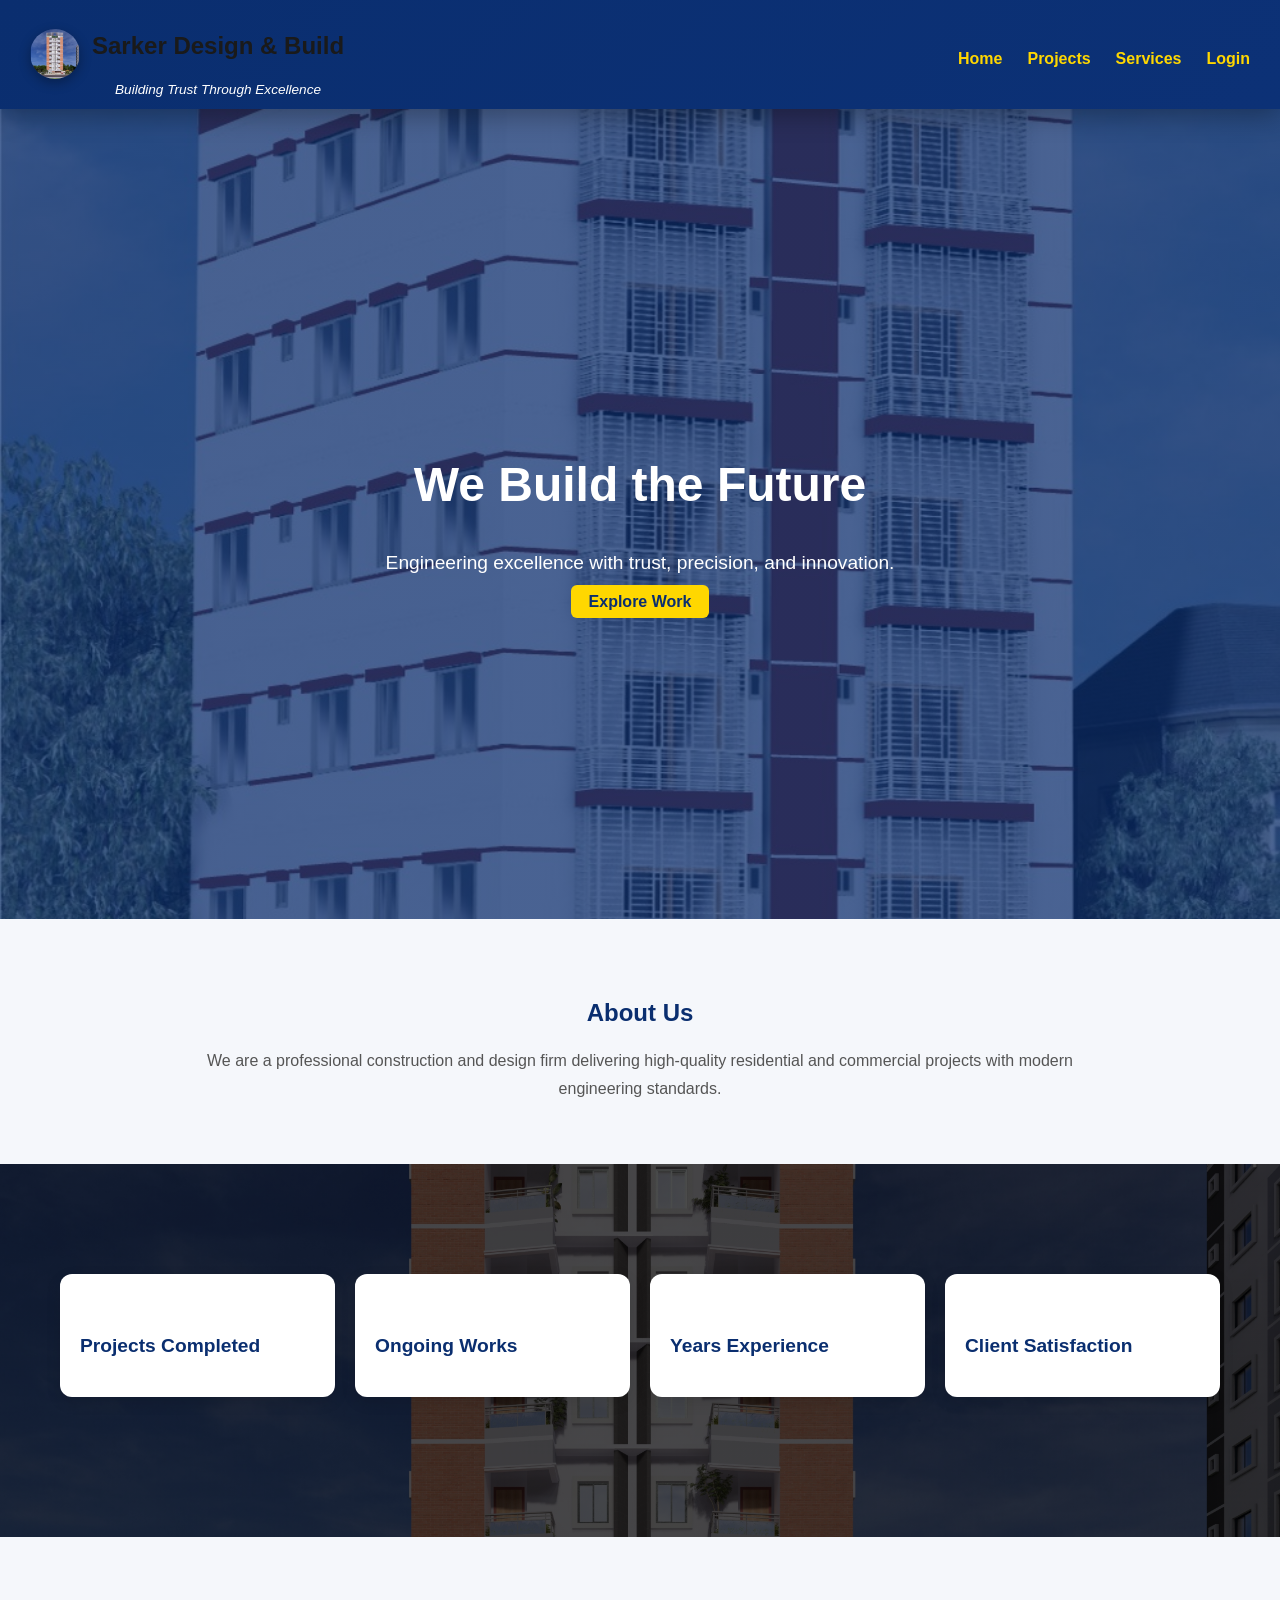
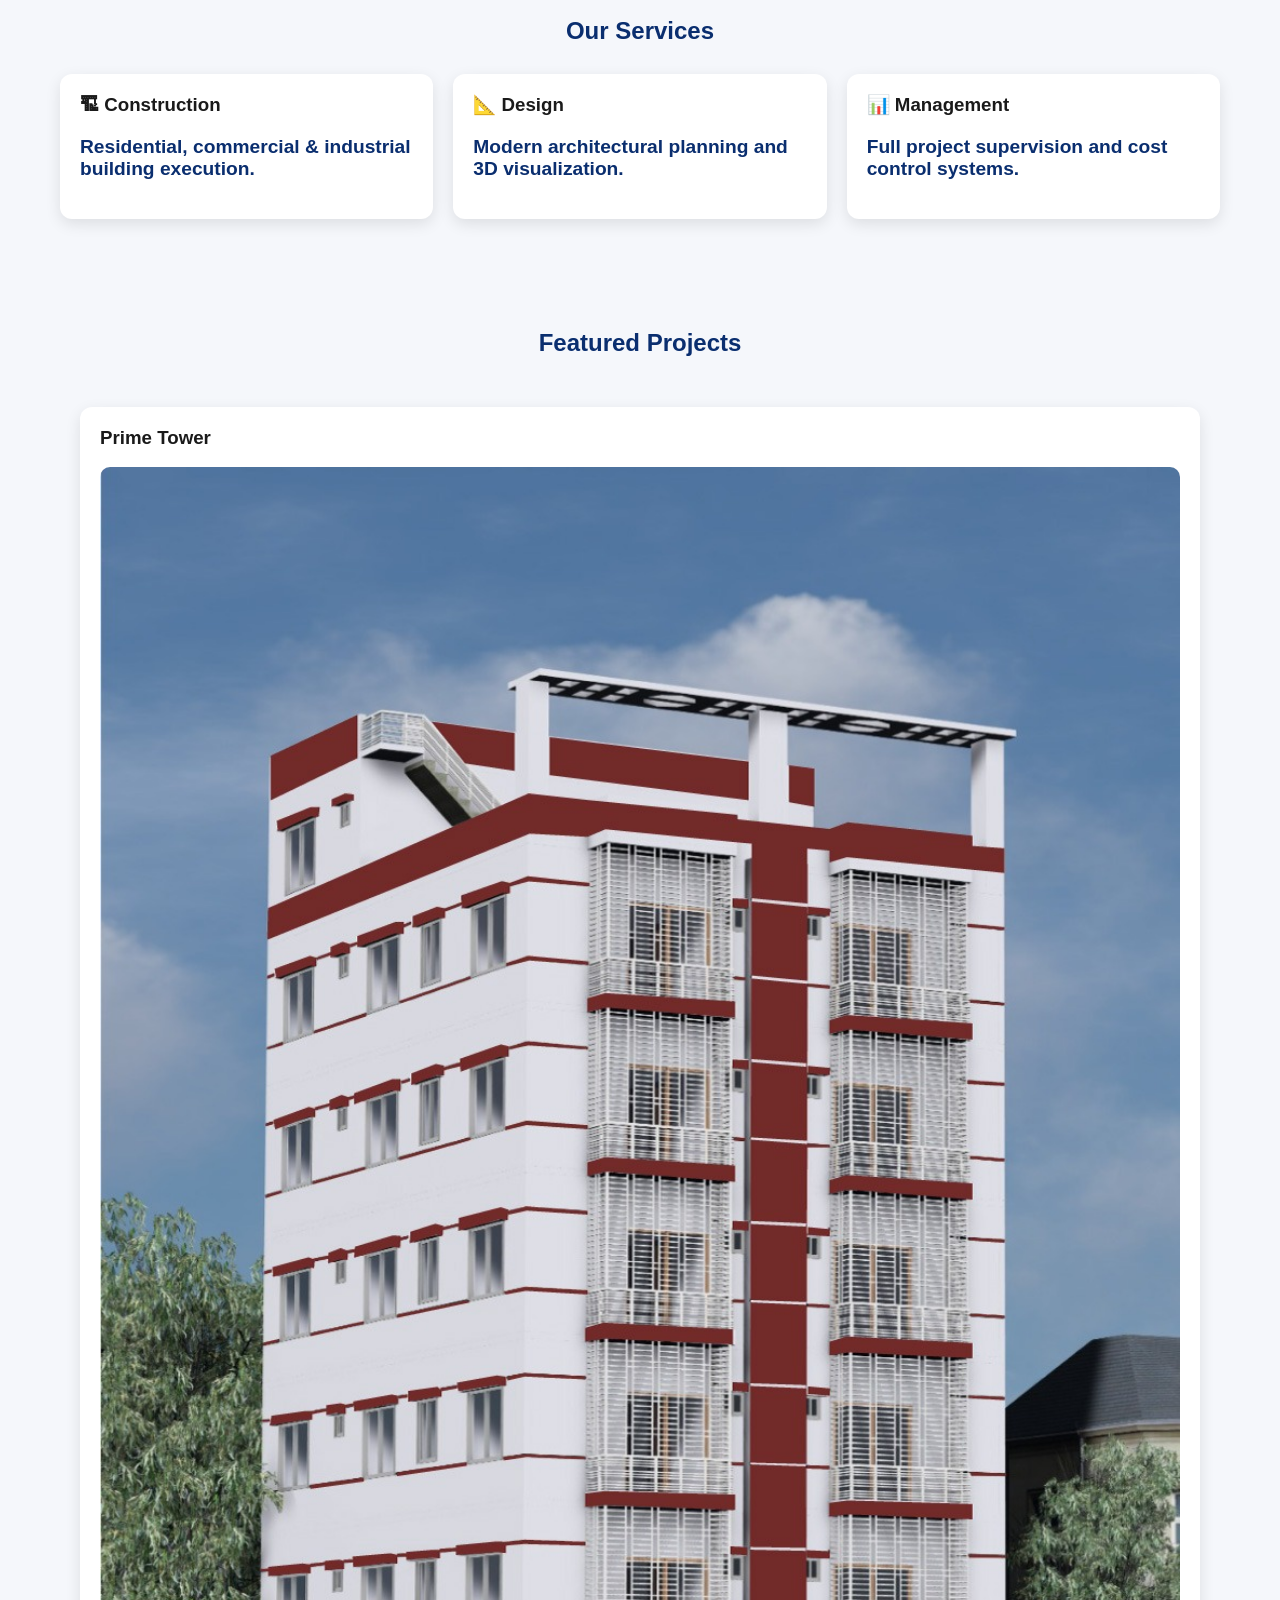
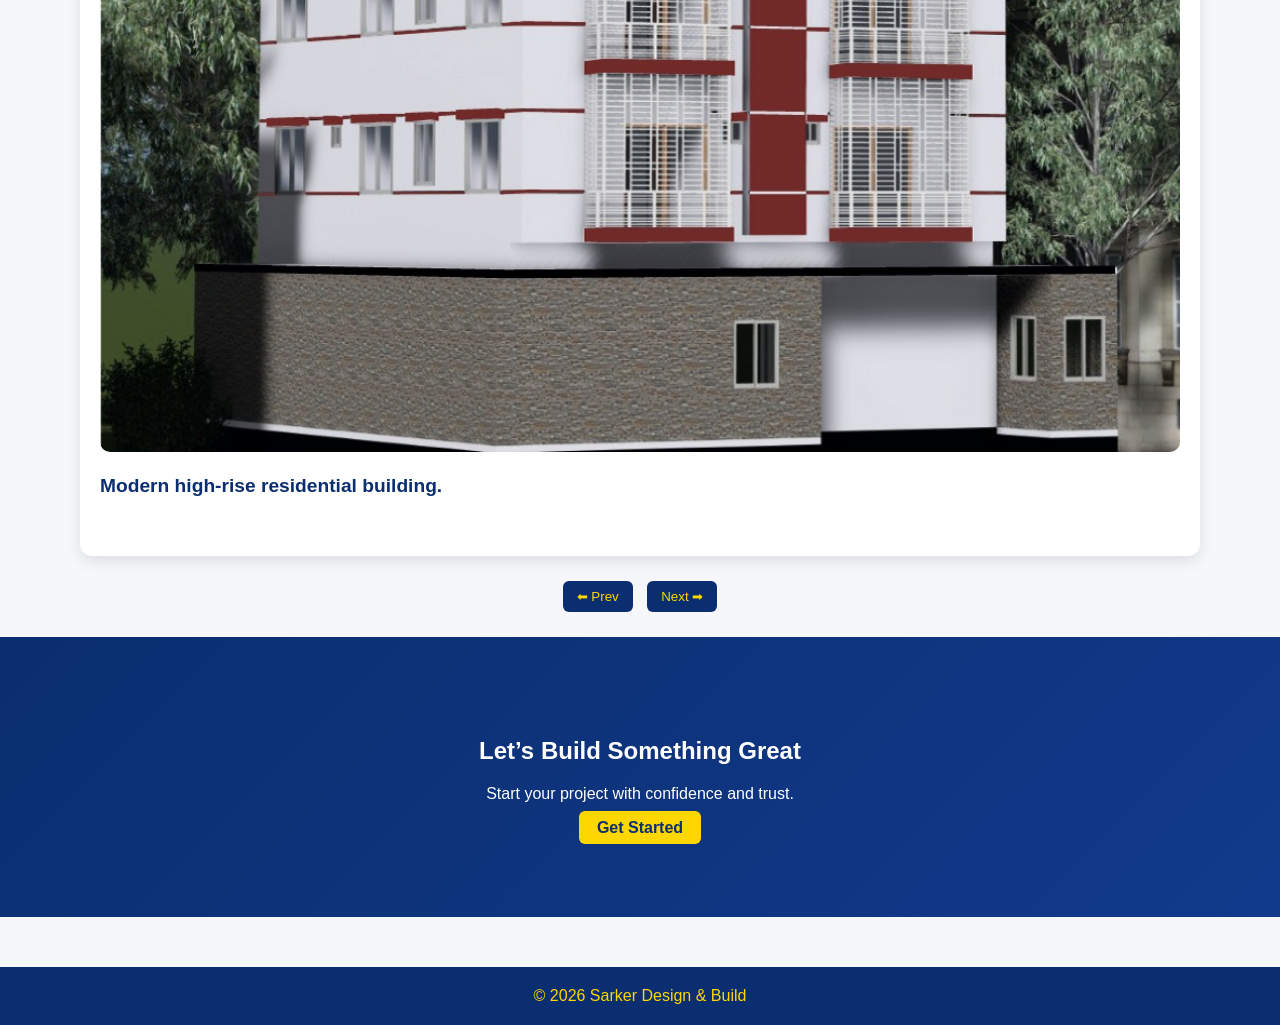
==== index.html @ ba4e07ff "Update index.html" ====
<!DOCTYPE html>
<html lang="en">
<head>
<meta charset="UTF-8">
<meta name="viewport" content="width=device-width, initial-scale=1.0">
<title>Sarker Design & Build - Home</title>
<link rel="stylesheet" href="style.css">

<style>
/* ===== SIMPLE SCROLL ANIMATION (NO LIBRARY) ===== */
.reveal {
    opacity: 0;
    transform: translateY(40px);
    transition: all 0.8s ease;
}
.reveal.active {
    opacity: 1;
    transform: translateY(0);
}

/* ===== SLIDER ===== */
.slider {
    position: relative;
    overflow: hidden;
    max-width: 100%;
}

.slides {
    display: flex;
    transition: transform 0.5s ease;
}

.slide {
    min-width: 100%;
    box-sizing: border-box;
    padding: 20px;
}

.slide .card {
    height: 100%;
}

.slider-buttons {
    text-align: center;
    margin-top: 10px;
}

.slider-buttons button {
    background: #0a2e6f;
    color: gold;
    border: none;
    padding: 8px 14px;
    margin: 5px;
    border-radius: 6px;
    cursor: pointer;
}
</style>

</head>

<body>

<!-- HEADER -->
<header class="header">
  <div class="header-inner">

    <div class="logo-container">
      <img src="37.jpg" class="logo-image" alt="Logo">
      <div class="logo-text">
        <h2>Sarker Design & Build</h2>
        <p class="motto">Building Trust Through Excellence</p>
      </div>
    </div>

    <nav class="nav">
      <a href="#">Home</a>
      <a href="#projects">Projects</a>
      <a href="#services">Services</a>
      <a href="user.html">Login</a>
    </nav>

  </div>
</header>

<!-- HERO -->
<section style="
    height: 90vh;
    display:flex;
    align-items:center;
    justify-content:center;
    text-align:center;
    color:white;
    background:linear-gradient(rgba(10,46,111,0.7),rgba(10,46,111,0.7)),
               url('3.jpg') center/cover no-repeat;
    padding:20px;
">

  <div class="reveal">
    <h1 style="font-size:3rem;">We Build the Future</h1>
    <p style="font-size:1.2rem;">
      Engineering excellence with trust, precision, and innovation.
    </p>
    <a href="#projects" class="login-btn">Explore Work</a>
  </div>

</section>

<!-- ABOUT -->
<section class="container reveal" style="padding:60px 20px; text-align:center;">
  <h2 style="color:#0a2e6f;">About Us</h2>
  <p style="max-width:900px; margin:auto; color:#555; line-height:1.8;">
    We are a professional construction and design firm delivering high-quality
    residential and commercial projects with modern engineering standards.
  </p>
</section>

<!-- STATS (BG IMAGE 37.jpg) -->
<section style="
    background:linear-gradient(rgba(0,0,0,0.7),rgba(0,0,0,0.7)),
    url('37.jpg') center/cover no-repeat;
    color:white;
    padding:80px 20px;
">

  <div class="container dashboard reveal">

    <div class="card"><h3>10+</h3><p>Projects Completed</p></div>
    <div class="card"><h3>5</h3><p>Ongoing Works</p></div>
    <div class="card"><h3>8+</h3><p>Years Experience</p></div>
    <div class="card"><h3>100%</h3><p>Client Satisfaction</p></div>

  </div>

</section>

<!-- SERVICES -->
<section id="services" class="container reveal" style="padding:60px 20px;">

  <h2 style="text-align:center; color:#0a2e6f;">Our Services</h2>

  <div class="projects">

    <div class="card">
      <h3>🏗 Construction</h3>
      <p>Residential, commercial & industrial building execution.</p>
    </div>

    <div class="card">
      <h3>📐 Design</h3>
      <p>Modern architectural planning and 3D visualization.</p>
    </div>

    <div class="card">
      <h3>📊 Management</h3>
      <p>Full project supervision and cost control systems.</p>
    </div>

  </div>

</section>

<!-- PROJECT SLIDER -->
<section id="projects" class="container reveal">

  <h2 style="text-align:center; color:#0a2e6f;">Featured Projects</h2>

  <div class="slider">

    <div class="slides" id="slides">

      <div class="slide">
        <div class="card">
          <h3>Prime Tower</h3>
          <img src="3.jpg" style="width:100%; border-radius:10px;">
          <p>Modern high-rise residential building.</p>
        </div>
      </div>

      <div class="slide">
        <div class="card">
          <h3>City Complex</h3>
          <img src="3.jpg" style="width:100%; border-radius:10px;">
          <p>Commercial mixed-use development project.</p>
        </div>
      </div>

      <div class="slide">
        <div class="card">
          <h3>Green Villa</h3>
          <img src="3.jpg" style="width:100%; border-radius:10px;">
          <p>Eco-friendly residential villa design.</p>
        </div>
      </div>

    </div>

    <div class="slider-buttons">
      <button onclick="prevSlide()">⬅ Prev</button>
      <button onclick="nextSlide()">Next ➡</button>
    </div>

  </div>

</section>

<!-- CTA -->
<section class="reveal" style="
    text-align:center;
    padding:80px 20px;
    background:linear-gradient(135deg,#0a2e6f,#123a8c);
    color:white;
">

  <h2>Let’s Build Something Great</h2>
  <p>Start your project with confidence and trust.</p>

  <a href="user.html" class="login-btn">Get Started</a>

</section>

<!-- FOOTER -->
<footer class="footer">
© 2026 Sarker Design & Build
</footer>

<!-- ===== JS ===== -->
<script>
// ===== SCROLL REVEAL =====
const elements = document.querySelectorAll(".reveal");

function revealOnScroll() {
    elements.forEach(el => {
        const top = el.getBoundingClientRect().top;
        if (top < window.innerHeight - 100) {
            el.classList.add("active");
        }
    });
}

window.addEventListener("scroll", revealOnScroll);
revealOnScroll();

// ===== SIMPLE SLIDER =====
let index = 0;

function showSlide() {
    const slides = document.getElementById("slides");
    slides.style.transform = "translateX(" + (-index * 100) + "%)";
}

function nextSlide() {
    const total = document.querySelectorAll(".slide").length;
    index = (index + 1) % total;
    showSlide();
}

function prevSlide() {
    const total = document.querySelectorAll(".slide").length;
    index = (index - 1 + total) % total;
    showSlide();
}
</script>

</body>
</html>
---- style.css ----
/* ===== Base ===== */
* { box-sizing: border-box; }
body {
    margin: 0;
    font-family: 'Segoe UI', Tahoma, Geneva, Verdana, sans-serif;
    background: #f5f7fb;
    color: #1a1a1a;
    overflow-x: hidden; /* prevent horizontal scroll */
}
a { text-decoration: none; color: inherit; }
.container { max-width: 1200px; margin: auto; padding: 20px; }

/* ===== Header ===== */
.header {
    position: sticky;
    top: 0;
    z-index: 1000;
    background: linear-gradient(135deg,#0a2e6f,#123a8c);
    background-size: 400% 400%;
    animation: gradientBG 10s ease infinite;
    backdrop-filter: blur(10px);
    box-shadow: 0 6px 25px rgba(0,0,0,0.3);
    padding: 12px 30px;
}
.header-inner {
    display: flex;
    align-items: center;
    justify-content: space-between;
    flex-wrap: wrap;
}
.header-actions {
    display: flex;
    align-items: center;
    gap: 15px;
    flex-wrap: wrap;
}

/* ===== Logo ===== */
.logo-container {
    display: flex;
    align-items: center;
    gap: 12px;
    animation: fadeInDown 1s ease forwards;
    justify-content: center;
    text-align: center;
}
.logo-image {
    width: 50px;
    height: 50px;
    object-fit: contain;
    border-radius: 50%;
    box-shadow: 0 4px 12px rgba(0,0,0,0.3);
    transition: transform 0.3s ease;
}
.logo-image:hover { transform: rotate(15deg) scale(1.1); }
.logo-text {
    display: flex;
    flex-direction: column;
    animation: fadeIn 1.2s ease forwards;
}
.logo-text .logo {
    margin: 0;
    letter-spacing: 1px;
    font-size: clamp(1.2em, 4vw, 1.5em);
    background: linear-gradient(90deg, #ffd700, #ff8c00);
    -webkit-background-clip: text;
    -webkit-text-fill-color: transparent;
    animation: gradientMove 3s ease infinite;
}
.logo-text .motto {
    font-size: 0.85em;
    color: #fff;
    font-style: italic;
    margin: 2px 0 0 0;
}

/* ===== Navigation ===== */
.nav {
    display: flex;
    justify-content: center;
    flex-wrap: wrap;
    gap: 25px;
    margin-top: 10px;
}
.nav a {
    color: gold;
    font-weight: 600;
    text-decoration: none;
    position: relative;
    padding: 5px 0;
    transition: all 0.3s ease;
}
.nav a::after {
    content: "";
    position: absolute;
    left: 0;
    bottom: 0;
    width: 0%;
    height: 2px;
    background: gold;
    transition: width 0.3s ease;
}
.nav a:hover::after { width: 100%; }
.nav a:hover { color: #fff; text-shadow: 0 0 8px gold, 0 0 12px gold; }

/* ===== Search & Login Button ===== */
.search {
    padding: 8px 12px;
    border-radius: 6px;
    border: none;
    outline: none;
    font-size: 0.9em;
    min-width: 120px;
}
.login-btn {
    background: gold;
    color: #0a2e6f;
    padding: 8px 18px;
    border-radius: 6px;
    font-weight: bold;
    text-decoration: none;
    transition: all 0.3s ease;
}
.login-btn:hover {
    background: #e6c200;
    transform: translateY(-2px);
}

/* ===== Headings Scroll Offset ===== */
h1, h2, h3, h4, h5, h6 {
    scroll-margin-top: 100px;
}

/* ===== Dashboard Cards ===== */
.dashboard {
    display: grid;
    grid-template-columns: repeat(auto-fit, minmax(250px,1fr));
    gap: 20px;
    margin-bottom: 30px;
}
.card {
    background: white;
    padding: 20px;
    margin: 10px 0;
    border-radius: 12px;
    box-shadow: 0 5px 15px rgba(0,0,0,0.1);
}
.card h3 { margin-top: 0; }
.card p { font-size: 1.2em; color: #0a2e6f; font-weight: bold; }

/* ===== Projects ===== */
.projects {
    display: grid;
    grid-template-columns: repeat(auto-fit,minmax(300px,1fr));
    gap: 20px;
}
.project-card {
    background:white;
    border-radius:12px;
    overflow:hidden;
    box-shadow:0 6px 20px rgba(0,0,0,0.1);
    transition: transform 0.3s ease, box-shadow 0.3s ease;
}
.project-card:hover {
    transform: translateY(-8px) scale(1.02);
    box-shadow: 0 12px 25px rgba(0,0,0,0.2);
}
.project-content {padding:15px;}
.project-image {
    width:100%;
    aspect-ratio:16/9;
    object-fit:cover;
}
.project-title { font-size:20px; color:#0a2e6f; margin:0 0 10px; }
.project-description { font-size:14px; color:#555; margin:0 0 10px; }

/* ===== Progress Bar ===== */
.progress-bar {
    background: #ddd;
    height: 20px;
    border-radius: 20px;
    overflow: hidden;
    margin: 10px 0;
}
.progress {
    height: 100%;
    background: #0a2e6f;
    color: gold;
    text-align: center;
    font-size: 12px;
    line-height: 20px;
    width: 0;
    transition: width 1s ease-in-out;
}

/* ===== Login Page ===== */
.login {
    display: flex;
    justify-content: center;
    align-items: center;
    height: 100vh;
    padding: 20px;
}
.login-box {
    background: white;
    padding: 30px;
    border-radius: 10px;
    box-shadow: 0 10px 30px rgba(0,0,0,0.2);
    width: 100%;
    max-width: 400px;
}
.login-box input {
    width: 100%;
    padding: 10px;
    margin: 10px 0;
    border-radius: 6px;
    border: 1px solid #ccc;
}
.login-box button {
    width: 100%;
    padding: 10px;
    margin-top: 10px;
    background: #0a2e6f;
    color: gold;
    border: none;
    border-radius: 8px;
    font-weight: bold;
    cursor: pointer;
    transition: background 0.3s;
}
.login-box button:hover { background: #123a8c; }

/* ===== Unit Details ===== */
.unit-details {
    background-color: #0a2e6f;
    color: gold;
    padding: 20px;
    border-radius: 12px;
    margin: 30px 0;
}
.unit-details h3 { margin-top:0; }

/* ===== Gallery ===== */
.images {
    display: flex;
    flex-wrap: wrap;
    gap: 20px;
    margin-bottom: 40px;
}
.images img {
    flex: 1 1 300px;
    border-radius: 12px;
    object-fit: cover;
    height: 200px;
}

/* ===== CTA Button ===== */
.cta {
    display: block;
    width: 100%;
    text-align: center;
    background-color: gold;
    color: #0a2e6f;
    padding: 10px 0;
    font-size: 1.2em;
    border-radius: 8px;
    font-weight: bold;
    text-decoration: none;
    transition: background 0.3s;
    margin-top: 15px;
}
.cta:hover { background-color: #e6c200; }

/* ===== Tables ===== */
.history table {
    width: 100%;
    border-collapse: collapse;
    background: white;
    margin-top: 20px;
}
.history th, .history td {
    padding: 10px;
    border-bottom: 1px solid #eee;
    text-align: left;
}
.history th { background: #0a2e6f; color: gold; }
.history tr:hover { background: #f0f0f0; }

/* ===== Footer ===== */
.footer {
    text-align: center;
    padding: 20px 0;
    background: #0a2e6f;
    color: gold;
    margin-top: 50px;
}

/* ===== Floating Notice ===== */
.notice-card {
    position: fixed;
    right: 20px;
    top: 120px;
    width: 260px;
    max-height: 520px;
    background: #fff;
    border-radius: 16px;
    box-shadow: 0 10px 25px rgba(0,0,0,0.1);
    padding: 15px;
    animation: slideInTop 0.5s ease;
    z-index: 999;
    display: flex;
    flex-direction: column;
    transition: all 0.3s ease;
}
#noticeList {
    overflow-y: auto;
    max-height: 440px;
    padding-right: 5px;
}
#noticeList::-webkit-scrollbar { width: 5px; }
#noticeList::-webkit-scrollbar-thumb { background: #ccc; border-radius: 10px; }
#noticeList::-webkit-scrollbar-thumb:hover { background: #999; }
.notice-card h3 { margin: 0 0 10px; font-size: 16px; }
.notice-item {
    padding: 8px;
    border-radius: 10px;
    cursor: pointer;
    transition: 0.3s;
    margin-bottom: 8px;
}
.notice-item:hover { background: #f1f5ff; transform: translateX(5px); }
.notice-item.unread {
    font-weight: bold;
    border-left: 4px solid #0a2e6f;
    background: #fdfdfd;
}
.notice-badge {
    background: red;
    color: white;
    font-size: 12px;
    padding: 2px 6px;
    border-radius: 50%;
    margin-left: 5px;
}

/* ===== Notice Modal ===== */
.notice-modal {
    position: fixed;
    top:0; left:0;
    width:100%; height:100%;
    display:none;
    justify-content:center;
    align-items:center;
    background: rgba(0,0,0,0.4);
}
.notice-box {
    background:#fff;
    padding:25px;
    border-radius:15px;
    width:300px;
    text-align:center;
    animation: fadeIn 0.3s ease;
}
.notice-box button {
    margin-top:15px;
    padding:8px 15px;
    border:none;
    background:#4a6cf7;
    color:#fff;
    border-radius:8px;
    cursor:pointer;
}

/* ===== Animations ===== */
@keyframes fadeIn { from {opacity:0; transform: scale(0.9);} to {opacity:1; transform: scale(1);} }
@keyframes fadeInDown { 0% {opacity:0; transform: translateY(-20px);} 100% {opacity:1; transform: translateY(0);} }
@keyframes gradientMove { 0% {background-position:0% 50%;} 50% {background-position:100% 50%;} 100% {background-position:0% 50%;} }
@keyframes gradientBG { 0% {background-position:0% 50%;} 50% {background-position:100% 50%;} 100% {background-position:0% 50%;} }
@keyframes slideInTop { from {transform: translateY(-30px); opacity:0;} to {transform: translateY(0); opacity:1;} }

/* ===== Responsive ===== */

/* Tablet */
@media (max-width: 992px) {
    .header-inner { gap: 10px; }
    .nav { justify-content: center; width: 100%; }
    .header-actions { width: 100%; justify-content: center; }
    .notice-card { width: 220px; right: 10px; top: 10px; }
}

/* Mobile */
@media (max-width: 768px) {
    .header-inner { flex-direction: column; align-items: center; gap:10px; }
    .nav { flex-direction: row; flex-wrap: wrap; justify-content: center; gap: 8px; margin-top:5px; }
    .nav a { font-size: 0.9em; padding: 4px 6px; }
    .header-actions { flex-direction: row; justify-content: center; gap: 10px; width:100%; }

    .search { width: 100%; max-width: 250px; }
    .card { padding: 15px; }
    .project-image { height: 160px; }
    .images img { height: 180px; }

    .notice-card {
        position: relative;
        bottom: auto;
        right: auto;
        width: 100%;
        max-width: none;
        margin-top: 20px;
        transform: none;
        max-height: none;
    }
}

/* Small Mobile */
@media (max-width: 480px) {
    .container { padding: 10px; }
    .logo-text .logo { font-size: 1.2em; }
    .project-title { font-size: 18px; }
    .project-description { font-size: 13px; }
    .login { height: auto; padding: 20px; }
    .login-box { padding: 20px; }
    .notice-card { width: 95%; left: 50%; transform: translateX(-50%); }
}
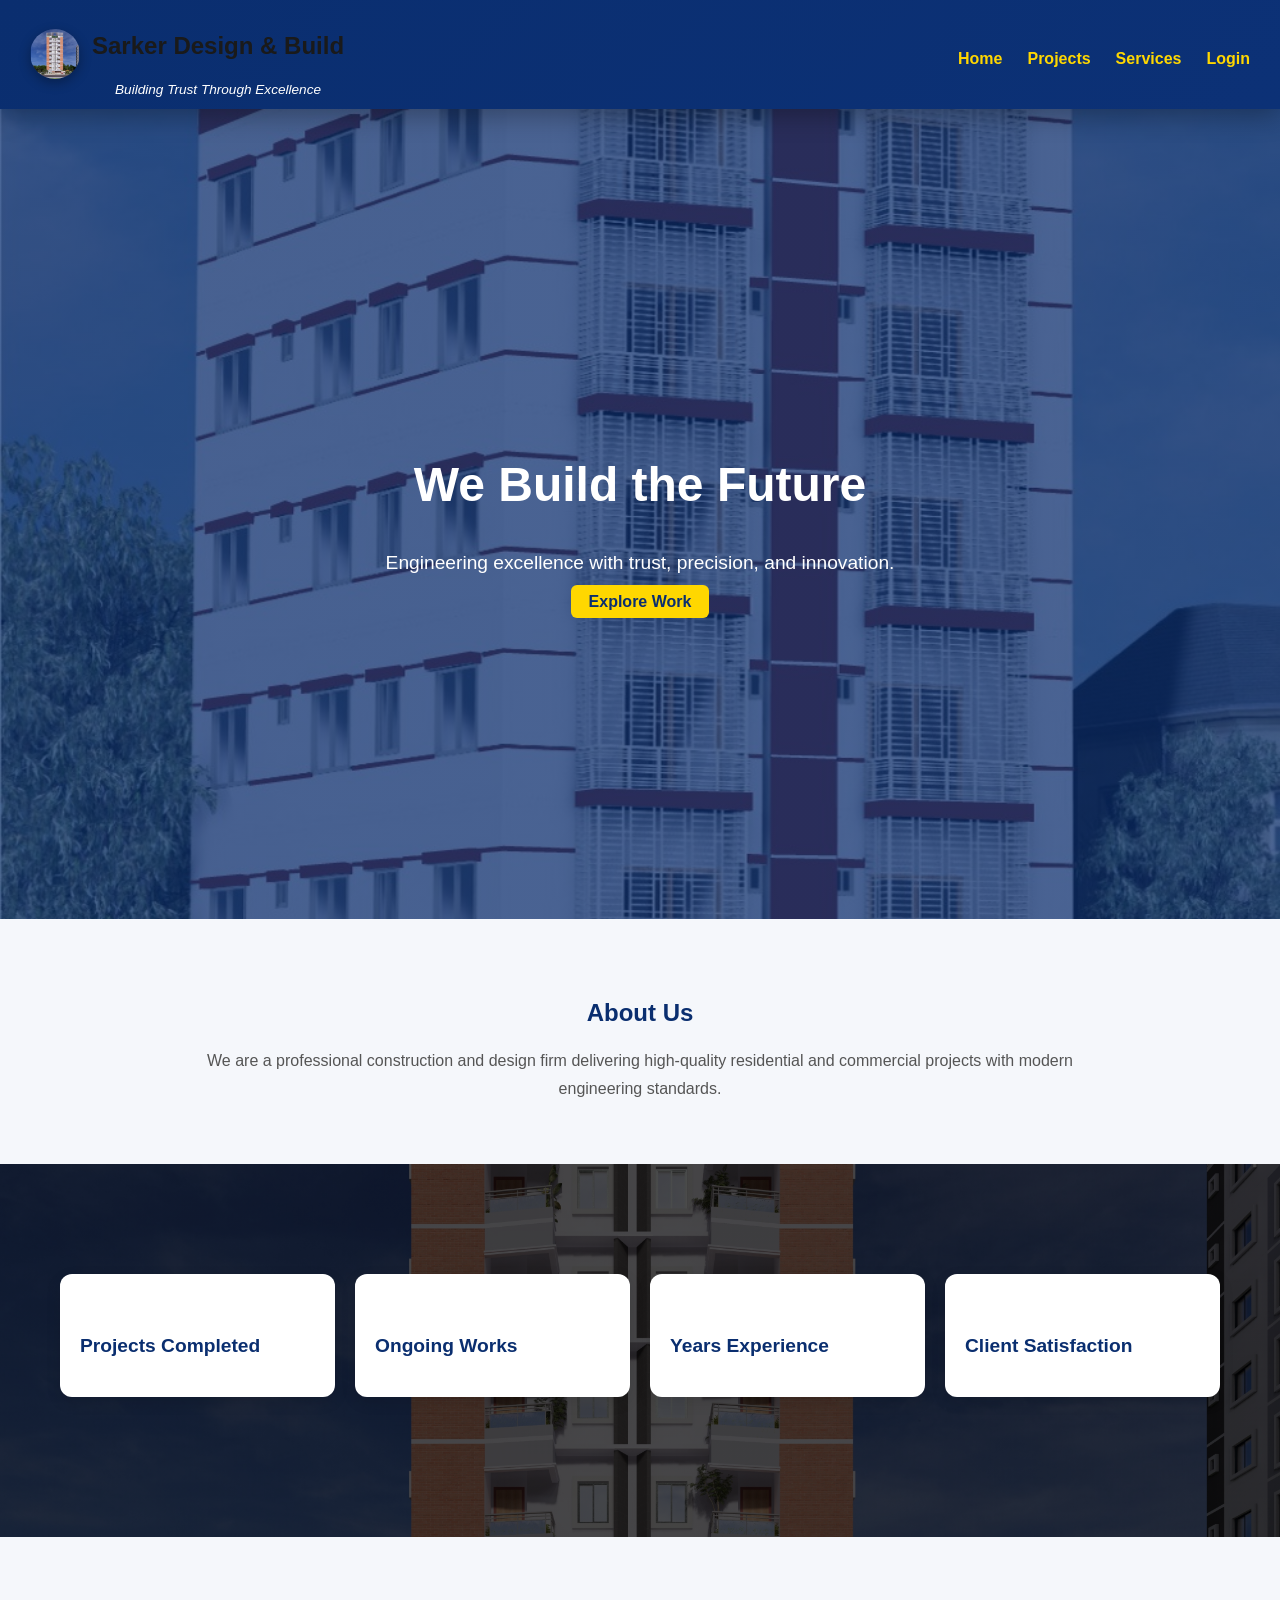
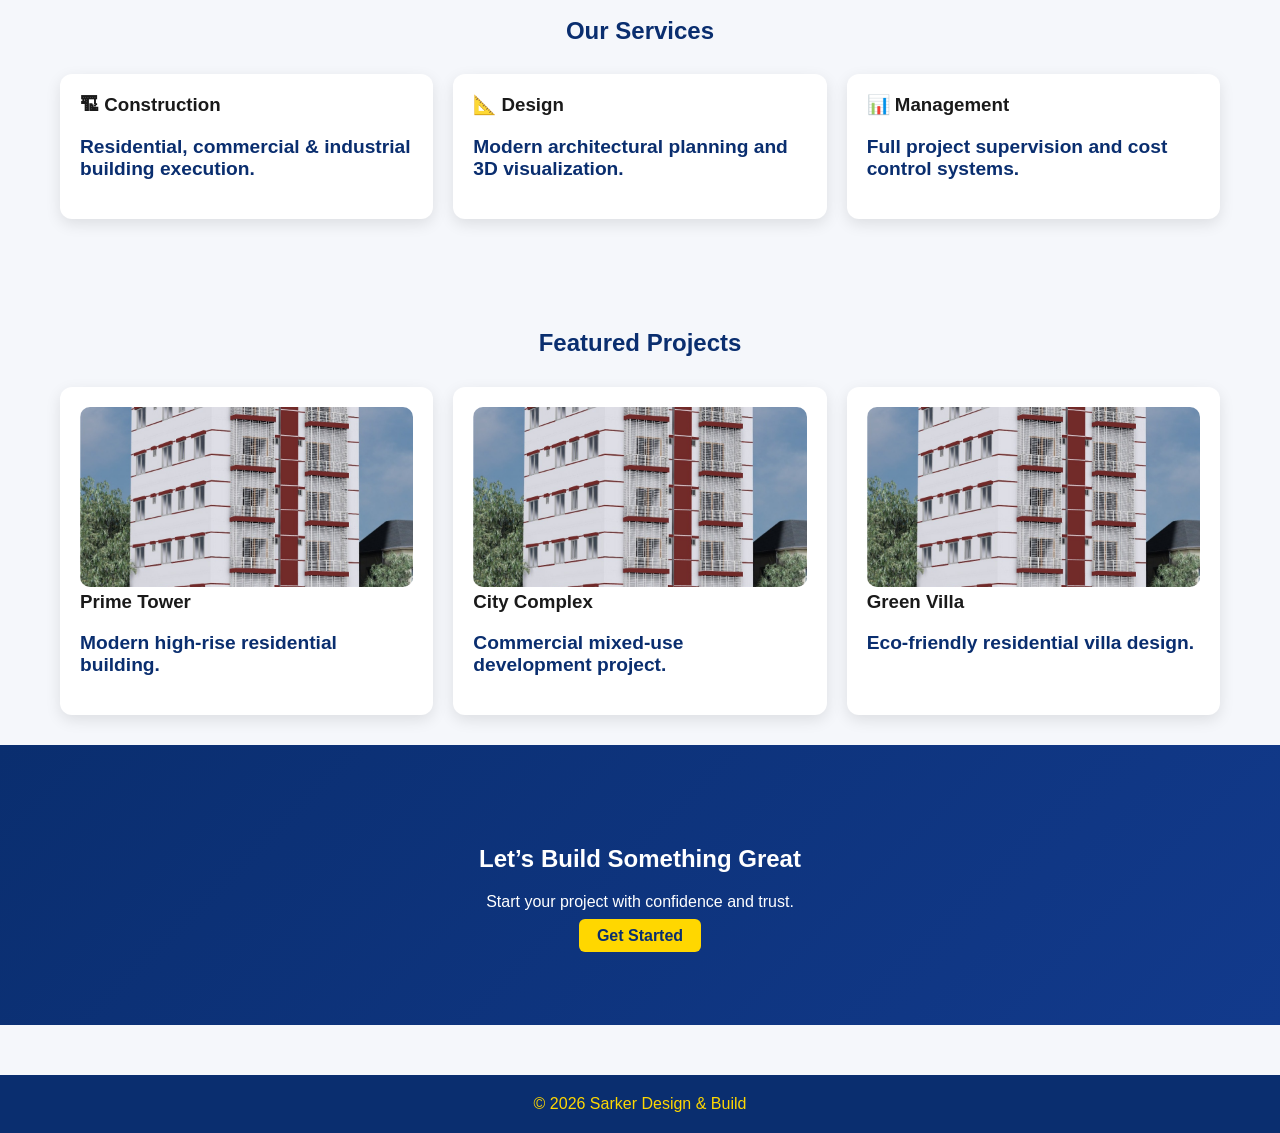
==== commit 98514e21: "Update index.html" ====
--- a/index.html
+++ b/index.html
@@ -160,43 +160,29 @@
 </section>
 
 <!-- PROJECT SLIDER -->
+<!-- PROJECTS (FIXED SIZE GRID) -->
 <section id="projects" class="container reveal">
 
   <h2 style="text-align:center; color:#0a2e6f;">Featured Projects</h2>
 
-  <div class="slider">
-
-    <div class="slides" id="slides">
-
-      <div class="slide">
-        <div class="card">
-          <h3>Prime Tower</h3>
-          <img src="3.jpg" style="width:100%; border-radius:10px;">
-          <p>Modern high-rise residential building.</p>
-        </div>
-      </div>
-
-      <div class="slide">
-        <div class="card">
-          <h3>City Complex</h3>
-          <img src="3.jpg" style="width:100%; border-radius:10px;">
-          <p>Commercial mixed-use development project.</p>
-        </div>
-      </div>
-
-      <div class="slide">
-        <div class="card">
-          <h3>Green Villa</h3>
-          <img src="3.jpg" style="width:100%; border-radius:10px;">
-          <p>Eco-friendly residential villa design.</p>
-        </div>
-      </div>
-
-    </div>
-
-    <div class="slider-buttons">
-      <button onclick="prevSlide()">⬅ Prev</button>
-      <button onclick="nextSlide()">Next ➡</button>
+  <div class="projects">
+
+    <div class="card">
+      <img src="3.jpg" style="width:100%; height:180px; object-fit:cover; border-radius:10px;">
+      <h3>Prime Tower</h3>
+      <p>Modern high-rise residential building.</p>
+    </div>
+
+    <div class="card">
+      <img src="3.jpg" style="width:100%; height:180px; object-fit:cover; border-radius:10px;">
+      <h3>City Complex</h3>
+      <p>Commercial mixed-use development project.</p>
+    </div>
+
+    <div class="card">
+      <img src="3.jpg" style="width:100%; height:180px; object-fit:cover; border-radius:10px;">
+      <h3>Green Villa</h3>
+      <p>Eco-friendly residential villa design.</p>
     </div>
 
   </div>
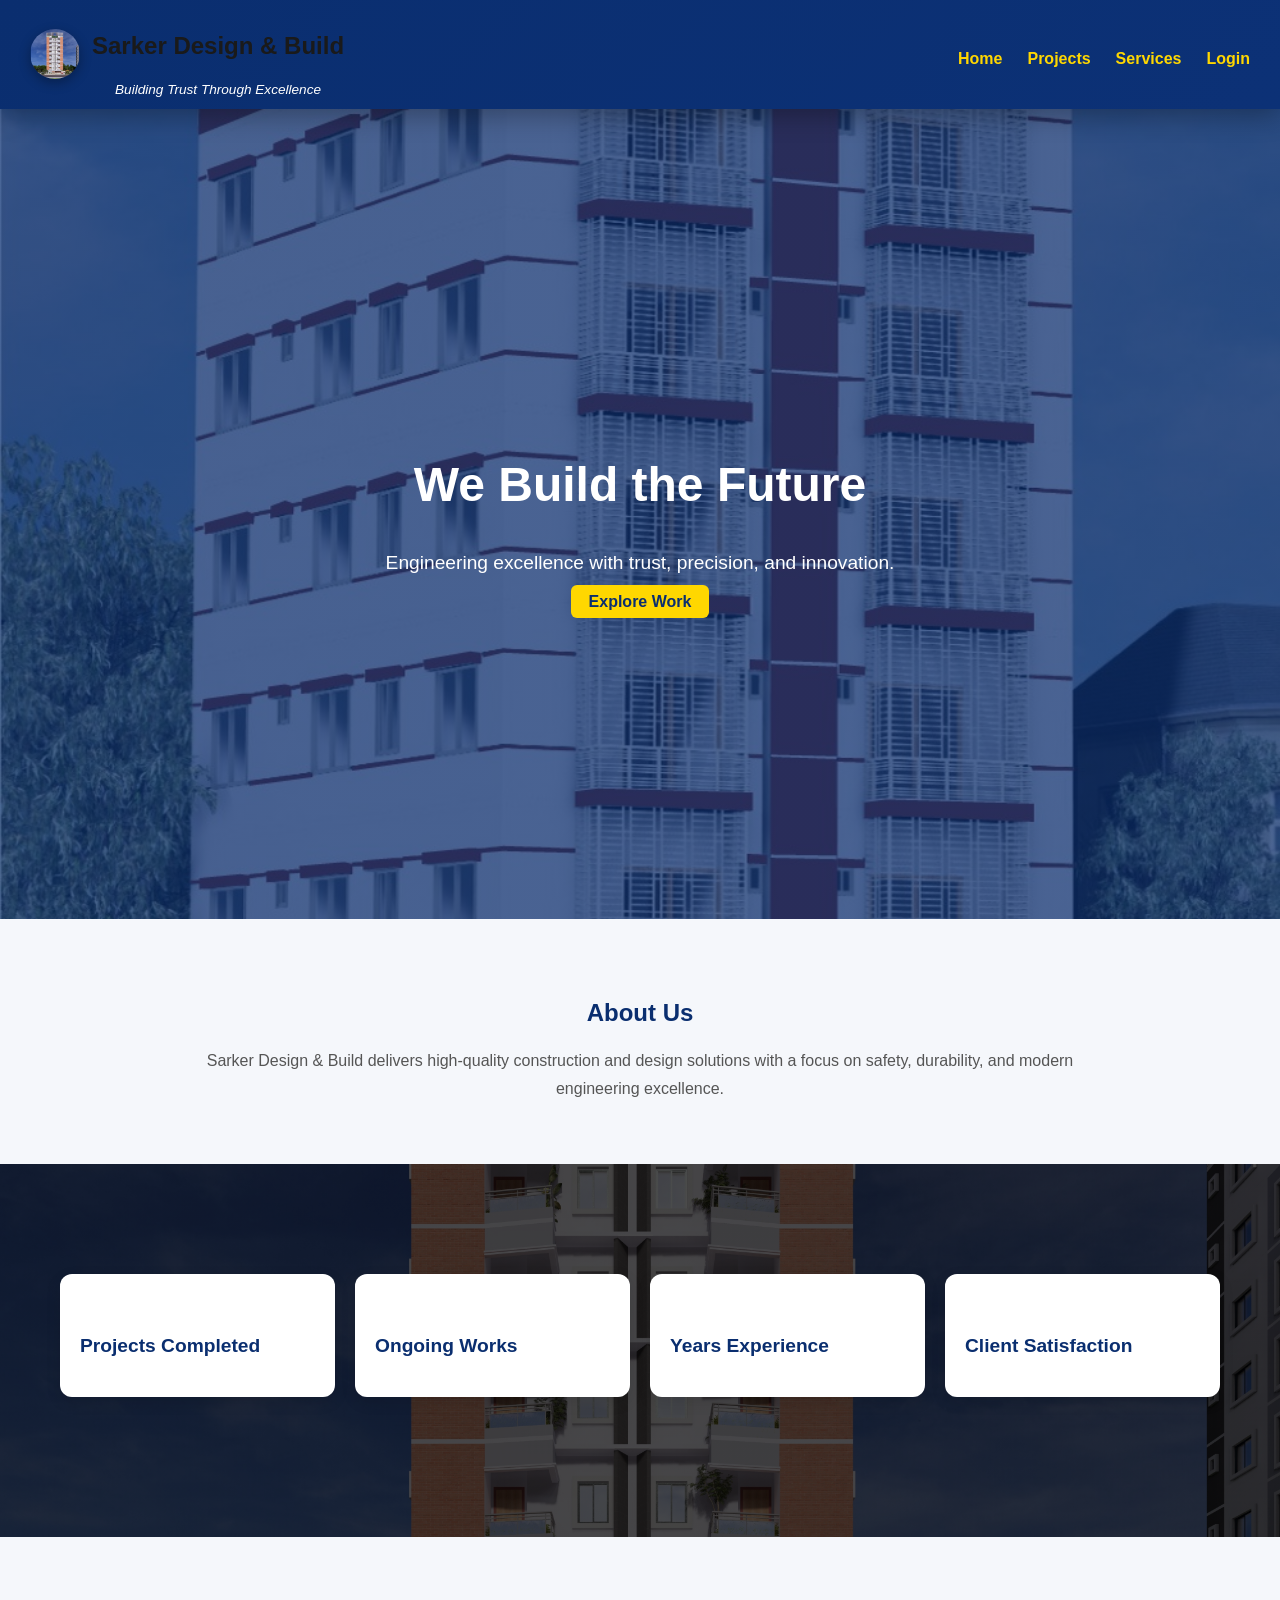
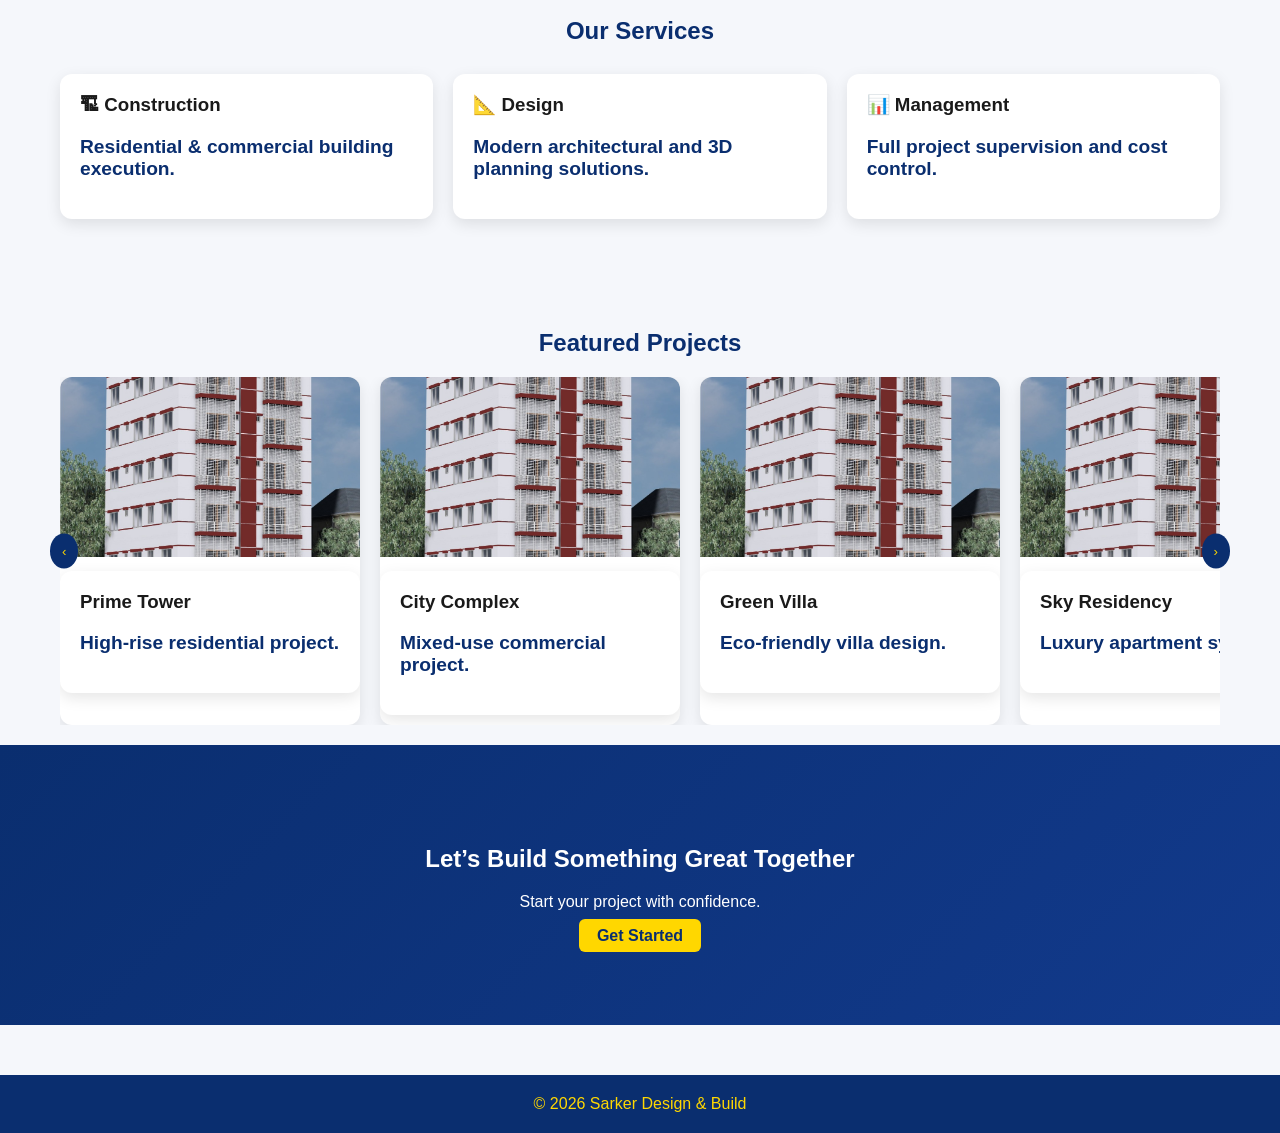
==== commit 2d0b0f48: "Update index.html" ====
--- a/index.html
+++ b/index.html
@@ -7,52 +7,82 @@
 <link rel="stylesheet" href="style.css">
 
 <style>
-/* ===== SIMPLE SCROLL ANIMATION (NO LIBRARY) ===== */
+/* ================= SCROLL ANIMATION ================= */
 .reveal {
     opacity: 0;
     transform: translateY(40px);
-    transition: all 0.8s ease;
+    transition: 0.8s ease;
 }
 .reveal.active {
     opacity: 1;
     transform: translateY(0);
 }
 
-/* ===== SLIDER ===== */
+/* ================= HERO ================= */
+.hero {
+    height: 90vh;
+    display:flex;
+    align-items:center;
+    justify-content:center;
+    text-align:center;
+    color:white;
+    background:
+        linear-gradient(rgba(10,46,111,0.7),rgba(10,46,111,0.7)),
+        url('3.jpg') center/cover no-repeat;
+    padding:20px;
+}
+
+/* ================= SLIDER ================= */
+.slider-wrapper {
+    position: relative;
+}
+
 .slider {
-    position: relative;
-    overflow: hidden;
-    max-width: 100%;
-}
-
-.slides {
-    display: flex;
+    display:flex;
+    gap:20px;
+    overflow:hidden;
+    scroll-behavior:smooth;
+}
+
+.slider-track {
+    display:flex;
+    gap:20px;
     transition: transform 0.5s ease;
 }
 
-.slide {
-    min-width: 100%;
-    box-sizing: border-box;
-    padding: 20px;
-}
-
-.slide .card {
-    height: 100%;
-}
-
-.slider-buttons {
-    text-align: center;
-    margin-top: 10px;
-}
-
-.slider-buttons button {
-    background: #0a2e6f;
-    color: gold;
-    border: none;
-    padding: 8px 14px;
-    margin: 5px;
-    border-radius: 6px;
-    cursor: pointer;
+.slide-card {
+    min-width:300px;
+    background:white;
+    border-radius:12px;
+    overflow:hidden;
+    box-shadow:0 5px 15px rgba(0,0,0,0.1);
+}
+
+.slide-card img {
+    width:100%;
+    height:180px;
+    object-fit:cover;
+}
+
+/* ================= BUTTONS ================= */
+.slider-btn {
+    position:absolute;
+    top:50%;
+    transform:translateY(-50%);
+    background:#0a2e6f;
+    color:gold;
+    border:none;
+    padding:10px 12px;
+    border-radius:50%;
+    cursor:pointer;
+    z-index:10;
+}
+
+.prev { left:-10px; }
+.next { right:-10px; }
+
+.slider-btn:hover {
+    background:#123a8c;
 }
 </style>
 
@@ -83,18 +113,7 @@
 </header>
 
 <!-- HERO -->
-<section style="
-    height: 90vh;
-    display:flex;
-    align-items:center;
-    justify-content:center;
-    text-align:center;
-    color:white;
-    background:linear-gradient(rgba(10,46,111,0.7),rgba(10,46,111,0.7)),
-               url('3.jpg') center/cover no-repeat;
-    padding:20px;
-">
-
+<section class="hero">
   <div class="reveal">
     <h1 style="font-size:3rem;">We Build the Future</h1>
     <p style="font-size:1.2rem;">
@@ -102,19 +121,18 @@
     </p>
     <a href="#projects" class="login-btn">Explore Work</a>
   </div>
-
 </section>
 
 <!-- ABOUT -->
-<section class="container reveal" style="padding:60px 20px; text-align:center;">
+<section class="container reveal" style="text-align:center; padding:60px 20px;">
   <h2 style="color:#0a2e6f;">About Us</h2>
   <p style="max-width:900px; margin:auto; color:#555; line-height:1.8;">
-    We are a professional construction and design firm delivering high-quality
-    residential and commercial projects with modern engineering standards.
+    Sarker Design & Build delivers high-quality construction and design solutions
+    with a focus on safety, durability, and modern engineering excellence.
   </p>
 </section>
 
-<!-- STATS (BG IMAGE 37.jpg) -->
+<!-- STATS -->
 <section style="
     background:linear-gradient(rgba(0,0,0,0.7),rgba(0,0,0,0.7)),
     url('37.jpg') center/cover no-repeat;
@@ -123,85 +141,102 @@
 ">
 
   <div class="container dashboard reveal">
-
     <div class="card"><h3>10+</h3><p>Projects Completed</p></div>
     <div class="card"><h3>5</h3><p>Ongoing Works</p></div>
     <div class="card"><h3>8+</h3><p>Years Experience</p></div>
     <div class="card"><h3>100%</h3><p>Client Satisfaction</p></div>
-
   </div>
 
 </section>
 
 <!-- SERVICES -->
 <section id="services" class="container reveal" style="padding:60px 20px;">
-
   <h2 style="text-align:center; color:#0a2e6f;">Our Services</h2>
 
   <div class="projects">
-
     <div class="card">
       <h3>🏗 Construction</h3>
-      <p>Residential, commercial & industrial building execution.</p>
+      <p>Residential & commercial building execution.</p>
     </div>
 
     <div class="card">
       <h3>📐 Design</h3>
-      <p>Modern architectural planning and 3D visualization.</p>
+      <p>Modern architectural and 3D planning solutions.</p>
     </div>
 
     <div class="card">
       <h3>📊 Management</h3>
-      <p>Full project supervision and cost control systems.</p>
-    </div>
-
-  </div>
-
-</section>
-
-<!-- PROJECT SLIDER -->
-<!-- PROJECTS (FIXED SIZE GRID) -->
+      <p>Full project supervision and cost control.</p>
+    </div>
+  </div>
+</section>
+
+<!-- FEATURED PROJECTS SLIDER -->
 <section id="projects" class="container reveal">
 
-  <h2 style="text-align:center; color:#0a2e6f;">Featured Projects</h2>
-
-  <div class="projects">
-
-    <div class="card">
-      <img src="3.jpg" style="width:100%; height:180px; object-fit:cover; border-radius:10px;">
-      <h3>Prime Tower</h3>
-      <p>Modern high-rise residential building.</p>
-    </div>
-
-    <div class="card">
-      <img src="3.jpg" style="width:100%; height:180px; object-fit:cover; border-radius:10px;">
-      <h3>City Complex</h3>
-      <p>Commercial mixed-use development project.</p>
-    </div>
-
-    <div class="card">
-      <img src="3.jpg" style="width:100%; height:180px; object-fit:cover; border-radius:10px;">
-      <h3>Green Villa</h3>
-      <p>Eco-friendly residential villa design.</p>
-    </div>
-
-  </div>
+<h2 style="text-align:center; color:#0a2e6f;">Featured Projects</h2>
+
+<div class="slider-wrapper">
+
+  <button class="slider-btn prev" onclick="moveSlide(-1)">‹</button>
+
+  <div class="slider" id="slider">
+
+    <div class="slider-track" id="track">
+
+      <div class="slide-card">
+        <img src="3.jpg">
+        <div class="card">
+          <h3>Prime Tower</h3>
+          <p>High-rise residential project.</p>
+        </div>
+      </div>
+
+      <div class="slide-card">
+        <img src="3.jpg">
+        <div class="card">
+          <h3>City Complex</h3>
+          <p>Mixed-use commercial project.</p>
+        </div>
+      </div>
+
+      <div class="slide-card">
+        <img src="3.jpg">
+        <div class="card">
+          <h3>Green Villa</h3>
+          <p>Eco-friendly villa design.</p>
+        </div>
+      </div>
+
+      <div class="slide-card">
+        <img src="3.jpg">
+        <div class="card">
+          <h3>Sky Residency</h3>
+          <p>Luxury apartment system.</p>
+        </div>
+      </div>
+
+    </div>
+  </div>
+
+  <button class="slider-btn next" onclick="moveSlide(1)">›</button>
+
+</div>
 
 </section>
 
 <!-- CTA -->
-<section class="reveal" style="
+<section style="
     text-align:center;
     padding:80px 20px;
     background:linear-gradient(135deg,#0a2e6f,#123a8c);
     color:white;
 ">
 
-  <h2>Let’s Build Something Great</h2>
-  <p>Start your project with confidence and trust.</p>
+  <h2>Let’s Build Something Great Together</h2>
+  <p>Start your project with confidence.</p>
 
   <a href="user.html" class="login-btn">Get Started</a>
-
 </section>
 
 <!-- FOOTER -->
@@ -209,41 +244,33 @@
 © 2026 Sarker Design & Build
 </footer>
 
-<!-- ===== JS ===== -->
+<!-- ================= JS ================= -->
 <script>
-// ===== SCROLL REVEAL =====
-const elements = document.querySelectorAll(".reveal");
-
-function revealOnScroll() {
-    elements.forEach(el => {
-        const top = el.getBoundingClientRect().top;
-        if (top < window.innerHeight - 100) {
+// scroll animation
+const items = document.querySelectorAll(".reveal");
+
+window.addEventListener("scroll", () => {
+    items.forEach(el => {
+        if (el.getBoundingClientRect().top < window.innerHeight - 100) {
             el.classList.add("active");
         }
     });
-}
-
-window.addEventListener("scroll", revealOnScroll);
-revealOnScroll();
-
-// ===== SIMPLE SLIDER =====
+});
+
+// slider logic
 let index = 0;
 
-function showSlide() {
-    const slides = document.getElementById("slides");
-    slides.style.transform = "translateX(" + (-index * 100) + "%)";
-}
-
-function nextSlide() {
-    const total = document.querySelectorAll(".slide").length;
-    index = (index + 1) % total;
-    showSlide();
-}
-
-function prevSlide() {
-    const total = document.querySelectorAll(".slide").length;
-    index = (index - 1 + total) % total;
-    showSlide();
+function moveSlide(dir) {
+    const track = document.getElementById("track");
+    const cards = document.querySelectorAll(".slide-card");
+    const max = cards.length - 1;
+
+    index += dir;
+
+    if (index < 0) index = max;
+    if (index > max) index = 0;
+
+    track.style.transform = `translateX(${-index * 320}px)`;
 }
 </script>
 
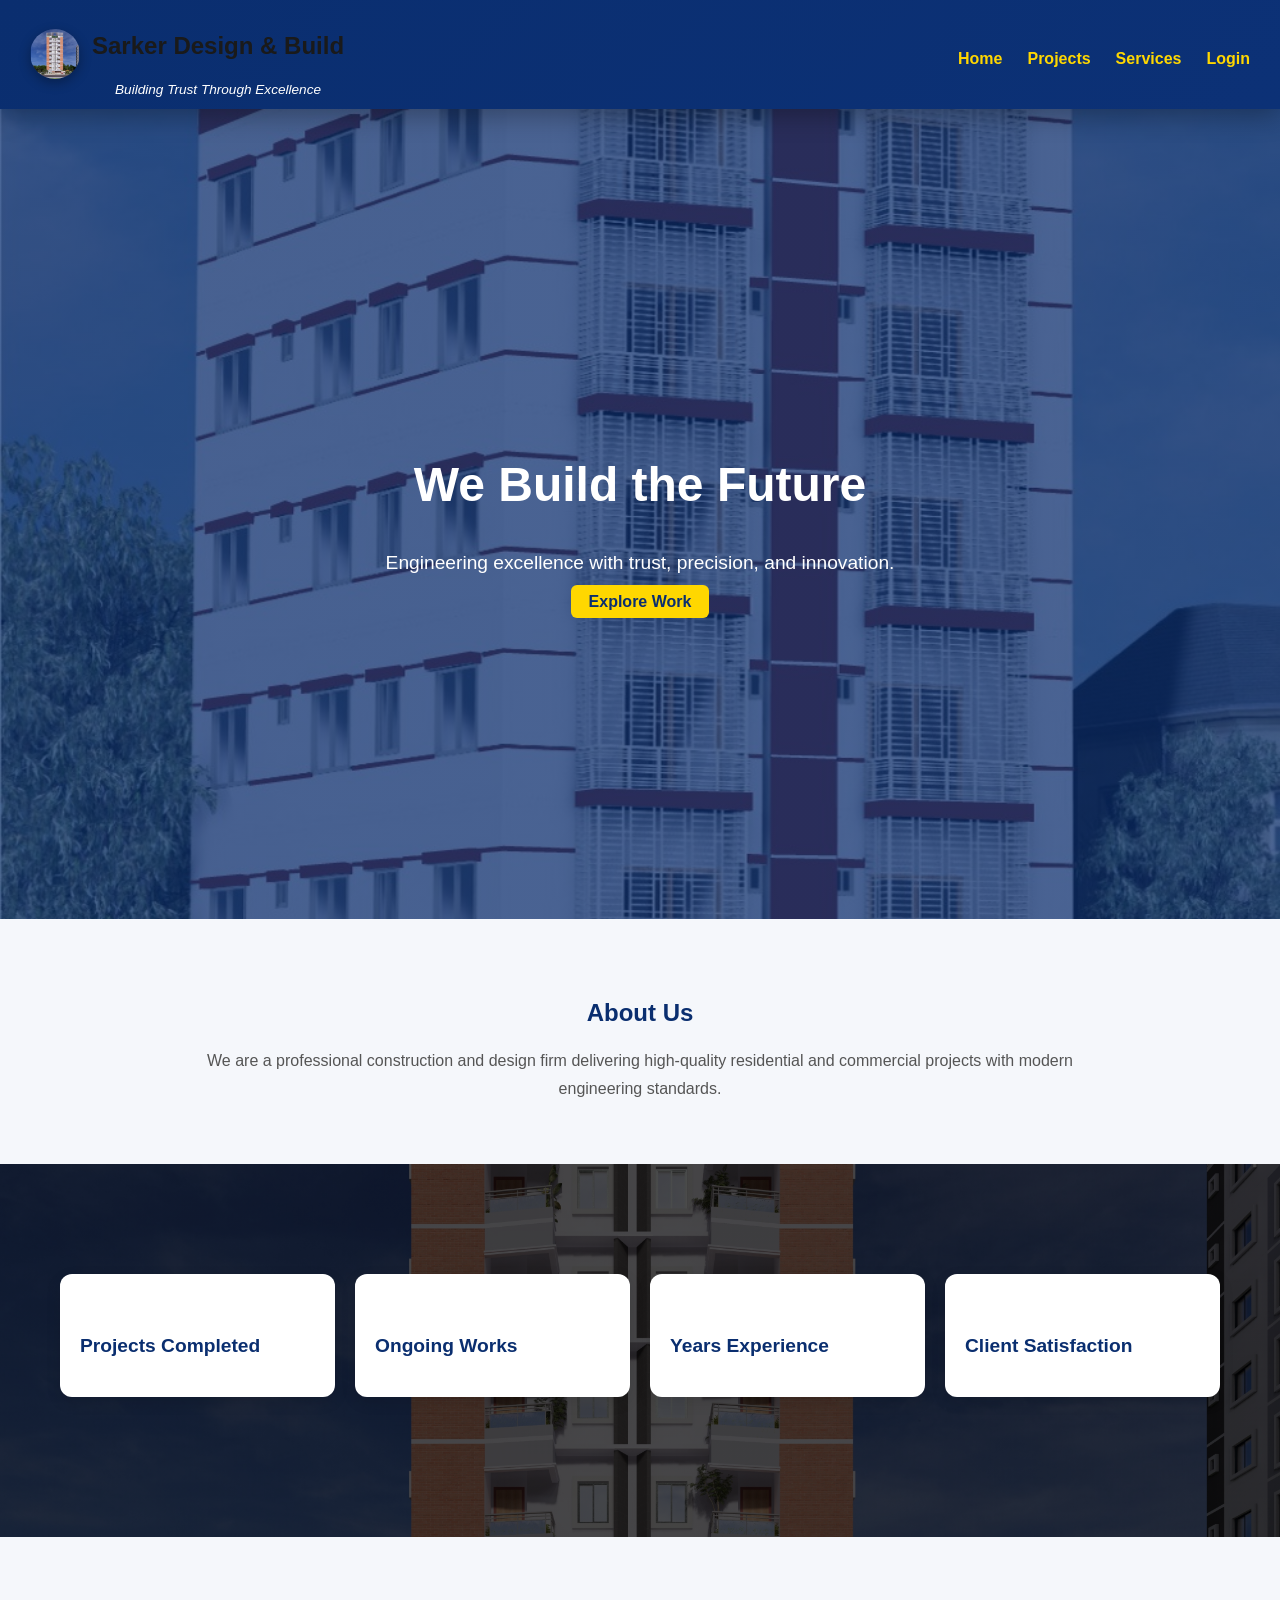
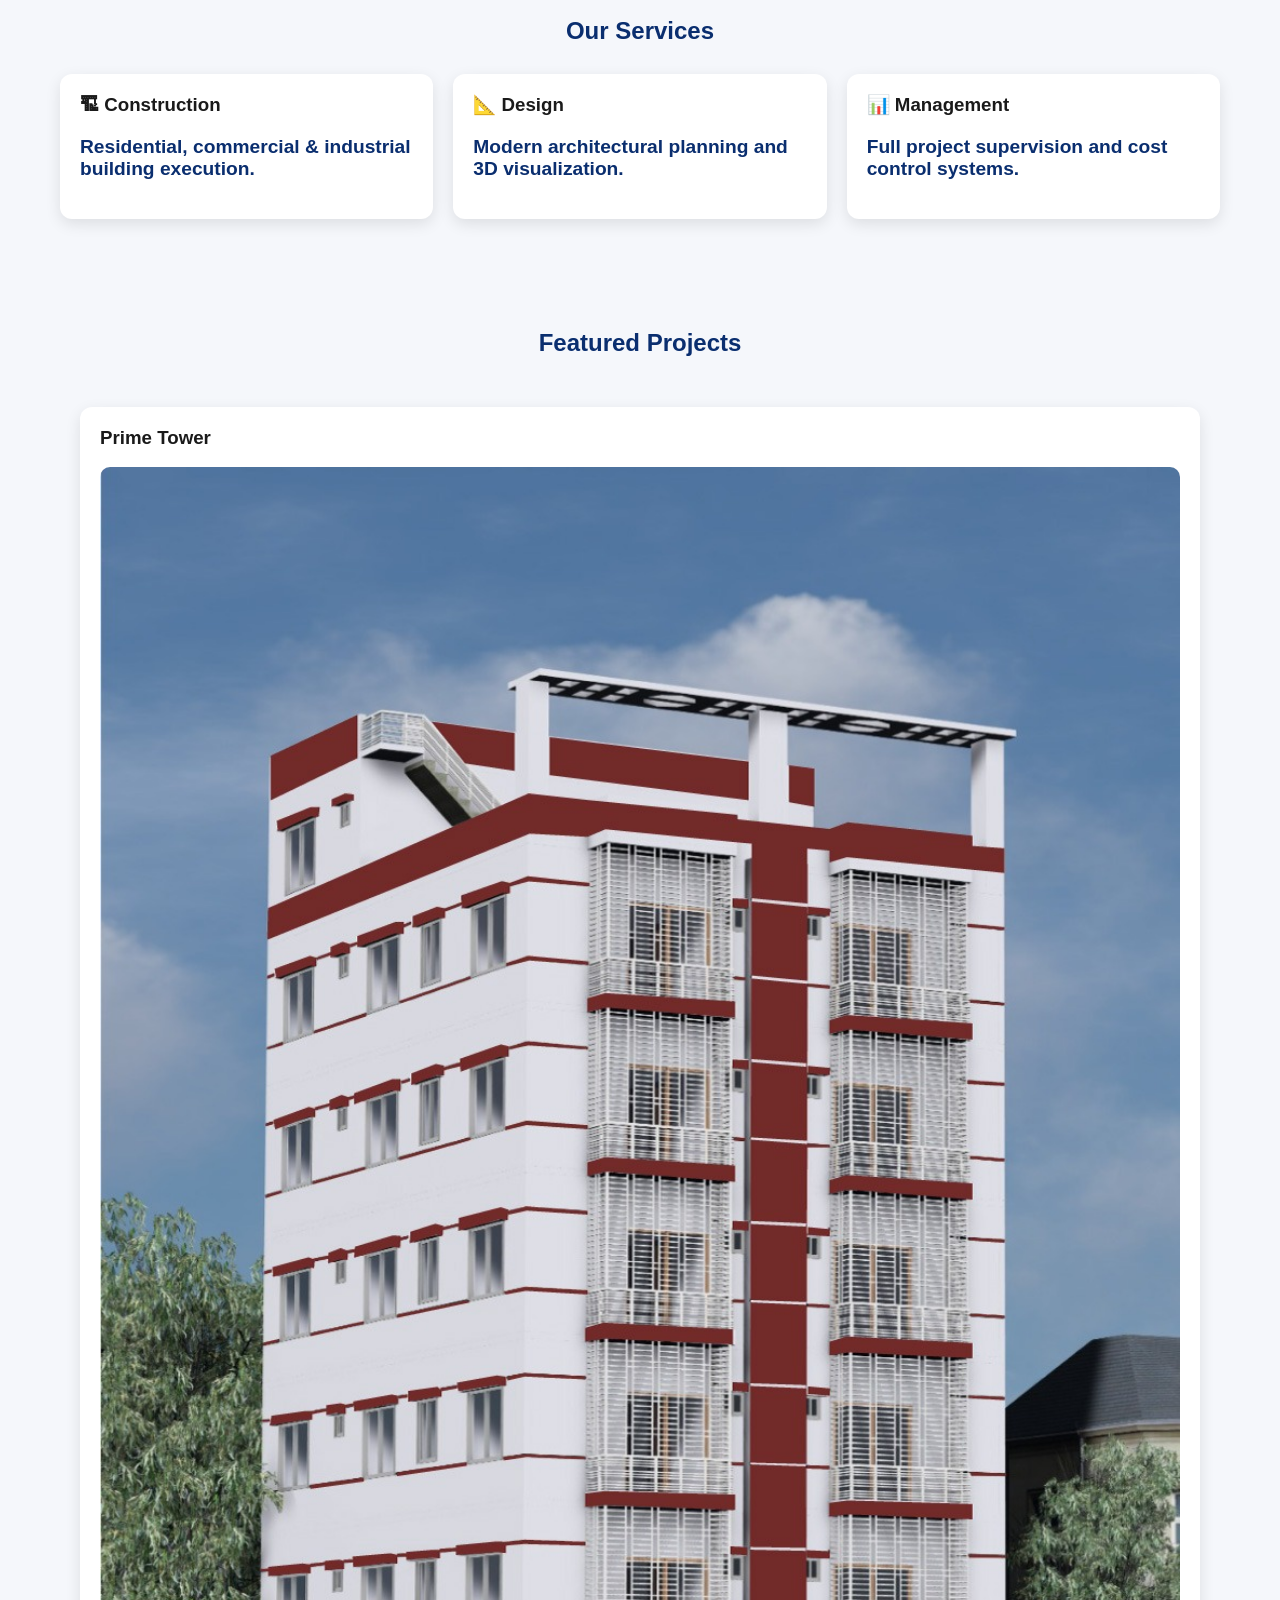
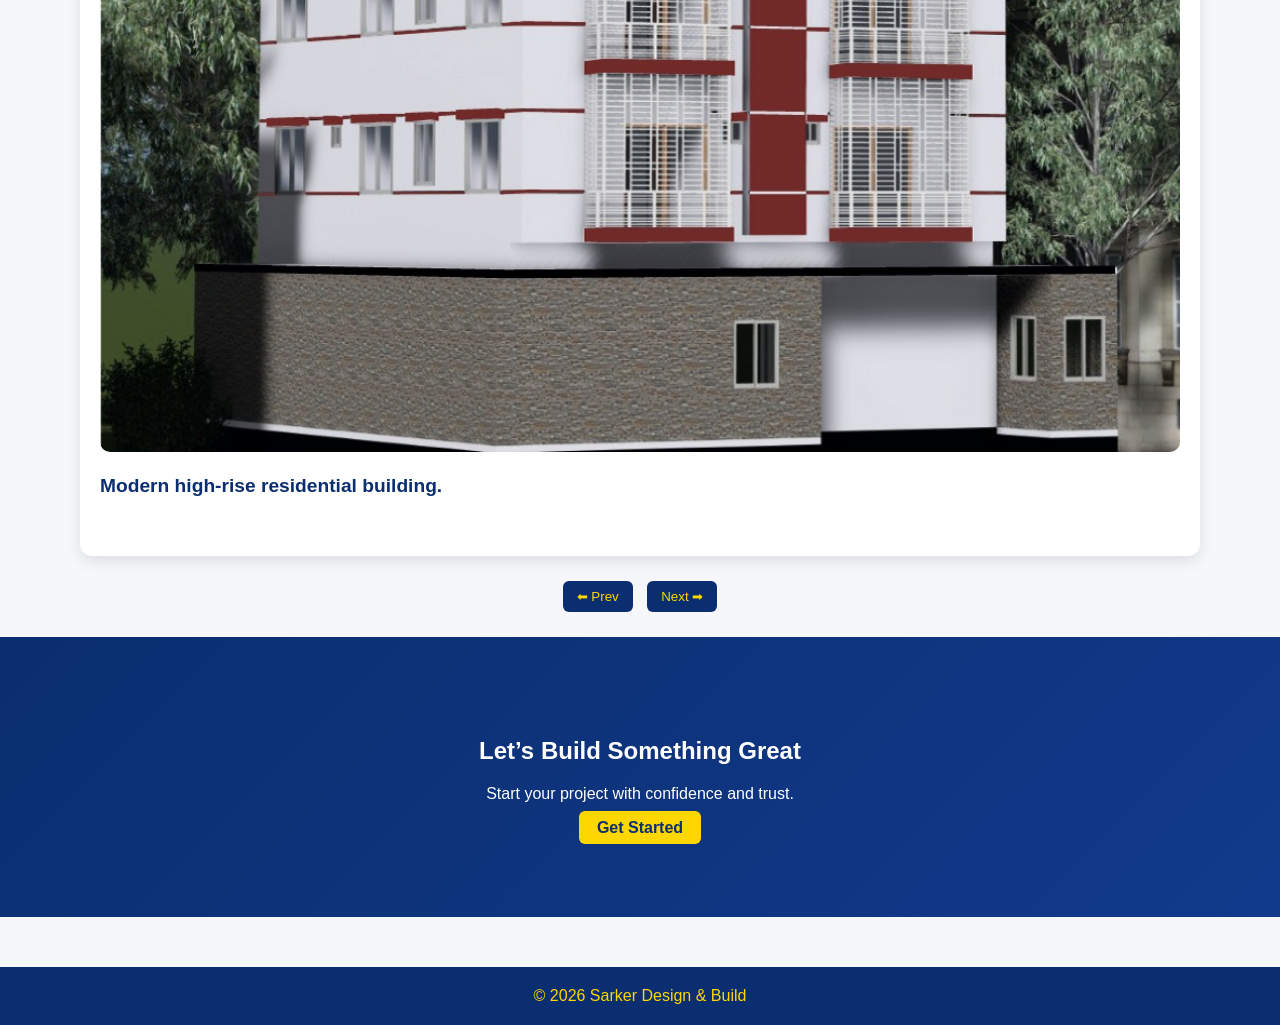
==== commit 1b5d26e6: "Update index.html" ====
--- a/index.html
+++ b/index.html
@@ -7,113 +7,94 @@
 <link rel="stylesheet" href="style.css">
 
 <style>
-/* ================= SCROLL ANIMATION ================= */
+/* ===== SIMPLE SCROLL ANIMATION (NO LIBRARY) ===== */
 .reveal {
     opacity: 0;
     transform: translateY(40px);
-    transition: 0.8s ease;
+    transition: all 0.8s ease;
 }
 .reveal.active {
     opacity: 1;
     transform: translateY(0);
 }
 
-/* ================= HERO ================= */
-.hero {
+/* ===== SLIDER ===== */
+.slider {
+    position: relative;
+    overflow: hidden;
+    max-width: 100%;
+}
+
+.slides {
+    display: flex;
+    transition: transform 0.5s ease;
+}
+
+.slide {
+    min-width: 100%;
+    box-sizing: border-box;
+    padding: 20px;
+}
+
+.slide .card {
+    height: 100%;
+}
+
+.slider-buttons {
+    text-align: center;
+    margin-top: 10px;
+}
+
+.slider-buttons button {
+    background: #0a2e6f;
+    color: gold;
+    border: none;
+    padding: 8px 14px;
+    margin: 5px;
+    border-radius: 6px;
+    cursor: pointer;
+}
+</style>
+
+</head>
+
+<body>
+
+<!-- HEADER -->
+<header class="header">
+  <div class="header-inner">
+
+    <div class="logo-container">
+      <img src="37.jpg" class="logo-image" alt="Logo">
+      <div class="logo-text">
+        <h2>Sarker Design & Build</h2>
+        <p class="motto">Building Trust Through Excellence</p>
+      </div>
+    </div>
+
+    <nav class="nav">
+      <a href="#">Home</a>
+      <a href="#projects">Projects</a>
+      <a href="#services">Services</a>
+      <a href="user.html">Login</a>
+    </nav>
+
+  </div>
+</header>
+
+<!-- HERO -->
+<section style="
     height: 90vh;
     display:flex;
     align-items:center;
     justify-content:center;
     text-align:center;
     color:white;
-    background:
-        linear-gradient(rgba(10,46,111,0.7),rgba(10,46,111,0.7)),
-        url('3.jpg') center/cover no-repeat;
+    background:linear-gradient(rgba(10,46,111,0.7),rgba(10,46,111,0.7)),
+               url('3.jpg') center/cover no-repeat;
     padding:20px;
-}
-
-/* ================= SLIDER ================= */
-.slider-wrapper {
-    position: relative;
-}
-
-.slider {
-    display:flex;
-    gap:20px;
-    overflow:hidden;
-    scroll-behavior:smooth;
-}
-
-.slider-track {
-    display:flex;
-    gap:20px;
-    transition: transform 0.5s ease;
-}
-
-.slide-card {
-    min-width:300px;
-    background:white;
-    border-radius:12px;
-    overflow:hidden;
-    box-shadow:0 5px 15px rgba(0,0,0,0.1);
-}
-
-.slide-card img {
-    width:100%;
-    height:180px;
-    object-fit:cover;
-}
-
-/* ================= BUTTONS ================= */
-.slider-btn {
-    position:absolute;
-    top:50%;
-    transform:translateY(-50%);
-    background:#0a2e6f;
-    color:gold;
-    border:none;
-    padding:10px 12px;
-    border-radius:50%;
-    cursor:pointer;
-    z-index:10;
-}
-
-.prev { left:-10px; }
-.next { right:-10px; }
-
-.slider-btn:hover {
-    background:#123a8c;
-}
-</style>
-
-</head>
-
-<body>
-
-<!-- HEADER -->
-<header class="header">
-  <div class="header-inner">
-
-    <div class="logo-container">
-      <img src="37.jpg" class="logo-image" alt="Logo">
-      <div class="logo-text">
-        <h2>Sarker Design & Build</h2>
-        <p class="motto">Building Trust Through Excellence</p>
-      </div>
-    </div>
-
-    <nav class="nav">
-      <a href="#">Home</a>
-      <a href="#projects">Projects</a>
-      <a href="#services">Services</a>
-      <a href="user.html">Login</a>
-    </nav>
-
-  </div>
-</header>
-
-<!-- HERO -->
-<section class="hero">
+">
+
   <div class="reveal">
     <h1 style="font-size:3rem;">We Build the Future</h1>
     <p style="font-size:1.2rem;">
@@ -121,18 +102,19 @@
     </p>
     <a href="#projects" class="login-btn">Explore Work</a>
   </div>
+
 </section>
 
 <!-- ABOUT -->
-<section class="container reveal" style="text-align:center; padding:60px 20px;">
+<section class="container reveal" style="padding:60px 20px; text-align:center;">
   <h2 style="color:#0a2e6f;">About Us</h2>
   <p style="max-width:900px; margin:auto; color:#555; line-height:1.8;">
-    Sarker Design & Build delivers high-quality construction and design solutions
-    with a focus on safety, durability, and modern engineering excellence.
+    We are a professional construction and design firm delivering high-quality
+    residential and commercial projects with modern engineering standards.
   </p>
 </section>
 
-<!-- STATS -->
+<!-- STATS (BG IMAGE 37.jpg) -->
 <section style="
     background:linear-gradient(rgba(0,0,0,0.7),rgba(0,0,0,0.7)),
     url('37.jpg') center/cover no-repeat;
@@ -141,102 +123,99 @@
 ">
 
   <div class="container dashboard reveal">
+
     <div class="card"><h3>10+</h3><p>Projects Completed</p></div>
     <div class="card"><h3>5</h3><p>Ongoing Works</p></div>
     <div class="card"><h3>8+</h3><p>Years Experience</p></div>
     <div class="card"><h3>100%</h3><p>Client Satisfaction</p></div>
+
   </div>
 
 </section>
 
 <!-- SERVICES -->
 <section id="services" class="container reveal" style="padding:60px 20px;">
+
   <h2 style="text-align:center; color:#0a2e6f;">Our Services</h2>
 
   <div class="projects">
+
     <div class="card">
       <h3>🏗 Construction</h3>
-      <p>Residential & commercial building execution.</p>
+      <p>Residential, commercial & industrial building execution.</p>
     </div>
 
     <div class="card">
       <h3>📐 Design</h3>
-      <p>Modern architectural and 3D planning solutions.</p>
+      <p>Modern architectural planning and 3D visualization.</p>
     </div>
 
     <div class="card">
       <h3>📊 Management</h3>
-      <p>Full project supervision and cost control.</p>
-    </div>
-  </div>
-</section>
-
-<!-- FEATURED PROJECTS SLIDER -->
+      <p>Full project supervision and cost control systems.</p>
+    </div>
+
+  </div>
+
+</section>
+
+<!-- PROJECT SLIDER -->
 <section id="projects" class="container reveal">
 
-<h2 style="text-align:center; color:#0a2e6f;">Featured Projects</h2>
-
-<div class="slider-wrapper">
-
-  <button class="slider-btn prev" onclick="moveSlide(-1)">‹</button>
-
-  <div class="slider" id="slider">
-
-    <div class="slider-track" id="track">
-
-      <div class="slide-card">
-        <img src="3.jpg">
+  <h2 style="text-align:center; color:#0a2e6f;">Featured Projects</h2>
+
+  <div class="slider">
+
+    <div class="slides" id="slides">
+
+      <div class="slide">
         <div class="card">
           <h3>Prime Tower</h3>
-          <p>High-rise residential project.</p>
+          <img src="3.jpg" style="width:100%; border-radius:10px;">
+          <p>Modern high-rise residential building.</p>
         </div>
       </div>
 
-      <div class="slide-card">
-        <img src="3.jpg">
+      <div class="slide">
         <div class="card">
           <h3>City Complex</h3>
-          <p>Mixed-use commercial project.</p>
+          <img src="3.jpg" style="width:100%; border-radius:10px;">
+          <p>Commercial mixed-use development project.</p>
         </div>
       </div>
 
-      <div class="slide-card">
-        <img src="3.jpg">
+      <div class="slide">
         <div class="card">
           <h3>Green Villa</h3>
-          <p>Eco-friendly villa design.</p>
+          <img src="3.jpg" style="width:100%; border-radius:10px;">
+          <p>Eco-friendly residential villa design.</p>
         </div>
       </div>
 
-      <div class="slide-card">
-        <img src="3.jpg">
-        <div class="card">
-          <h3>Sky Residency</h3>
-          <p>Luxury apartment system.</p>
-        </div>
-      </div>
-
-    </div>
-  </div>
-
-  <button class="slider-btn next" onclick="moveSlide(1)">›</button>
-
-</div>
+    </div>
+
+    <div class="slider-buttons">
+      <button onclick="prevSlide()">⬅ Prev</button>
+      <button onclick="nextSlide()">Next ➡</button>
+    </div>
+
+  </div>
 
 </section>
 
 <!-- CTA -->
-<section style="
+<section class="reveal" style="
     text-align:center;
     padding:80px 20px;
     background:linear-gradient(135deg,#0a2e6f,#123a8c);
     color:white;
 ">
 
-  <h2>Let’s Build Something Great Together</h2>
-  <p>Start your project with confidence.</p>
+  <h2>Let’s Build Something Great</h2>
+  <p>Start your project with confidence and trust.</p>
 
   <a href="user.html" class="login-btn">Get Started</a>
+
 </section>
 
 <!-- FOOTER -->
@@ -244,33 +223,41 @@
 © 2026 Sarker Design & Build
 </footer>
 
-<!-- ================= JS ================= -->
+<!-- ===== JS ===== -->
 <script>
-// scroll animation
-const items = document.querySelectorAll(".reveal");
-
-window.addEventListener("scroll", () => {
-    items.forEach(el => {
-        if (el.getBoundingClientRect().top < window.innerHeight - 100) {
+// ===== SCROLL REVEAL =====
+const elements = document.querySelectorAll(".reveal");
+
+function revealOnScroll() {
+    elements.forEach(el => {
+        const top = el.getBoundingClientRect().top;
+        if (top < window.innerHeight - 100) {
             el.classList.add("active");
         }
     });
-});
-
-// slider logic
+}
+
+window.addEventListener("scroll", revealOnScroll);
+revealOnScroll();
+
+// ===== SIMPLE SLIDER =====
 let index = 0;
 
-function moveSlide(dir) {
-    const track = document.getElementById("track");
-    const cards = document.querySelectorAll(".slide-card");
-    const max = cards.length - 1;
-
-    index += dir;
-
-    if (index < 0) index = max;
-    if (index > max) index = 0;
-
-    track.style.transform = `translateX(${-index * 320}px)`;
+function showSlide() {
+    const slides = document.getElementById("slides");
+    slides.style.transform = "translateX(" + (-index * 100) + "%)";
+}
+
+function nextSlide() {
+    const total = document.querySelectorAll(".slide").length;
+    index = (index + 1) % total;
+    showSlide();
+}
+
+function prevSlide() {
+    const total = document.querySelectorAll(".slide").length;
+    index = (index - 1 + total) % total;
+    showSlide();
 }
 </script>
 
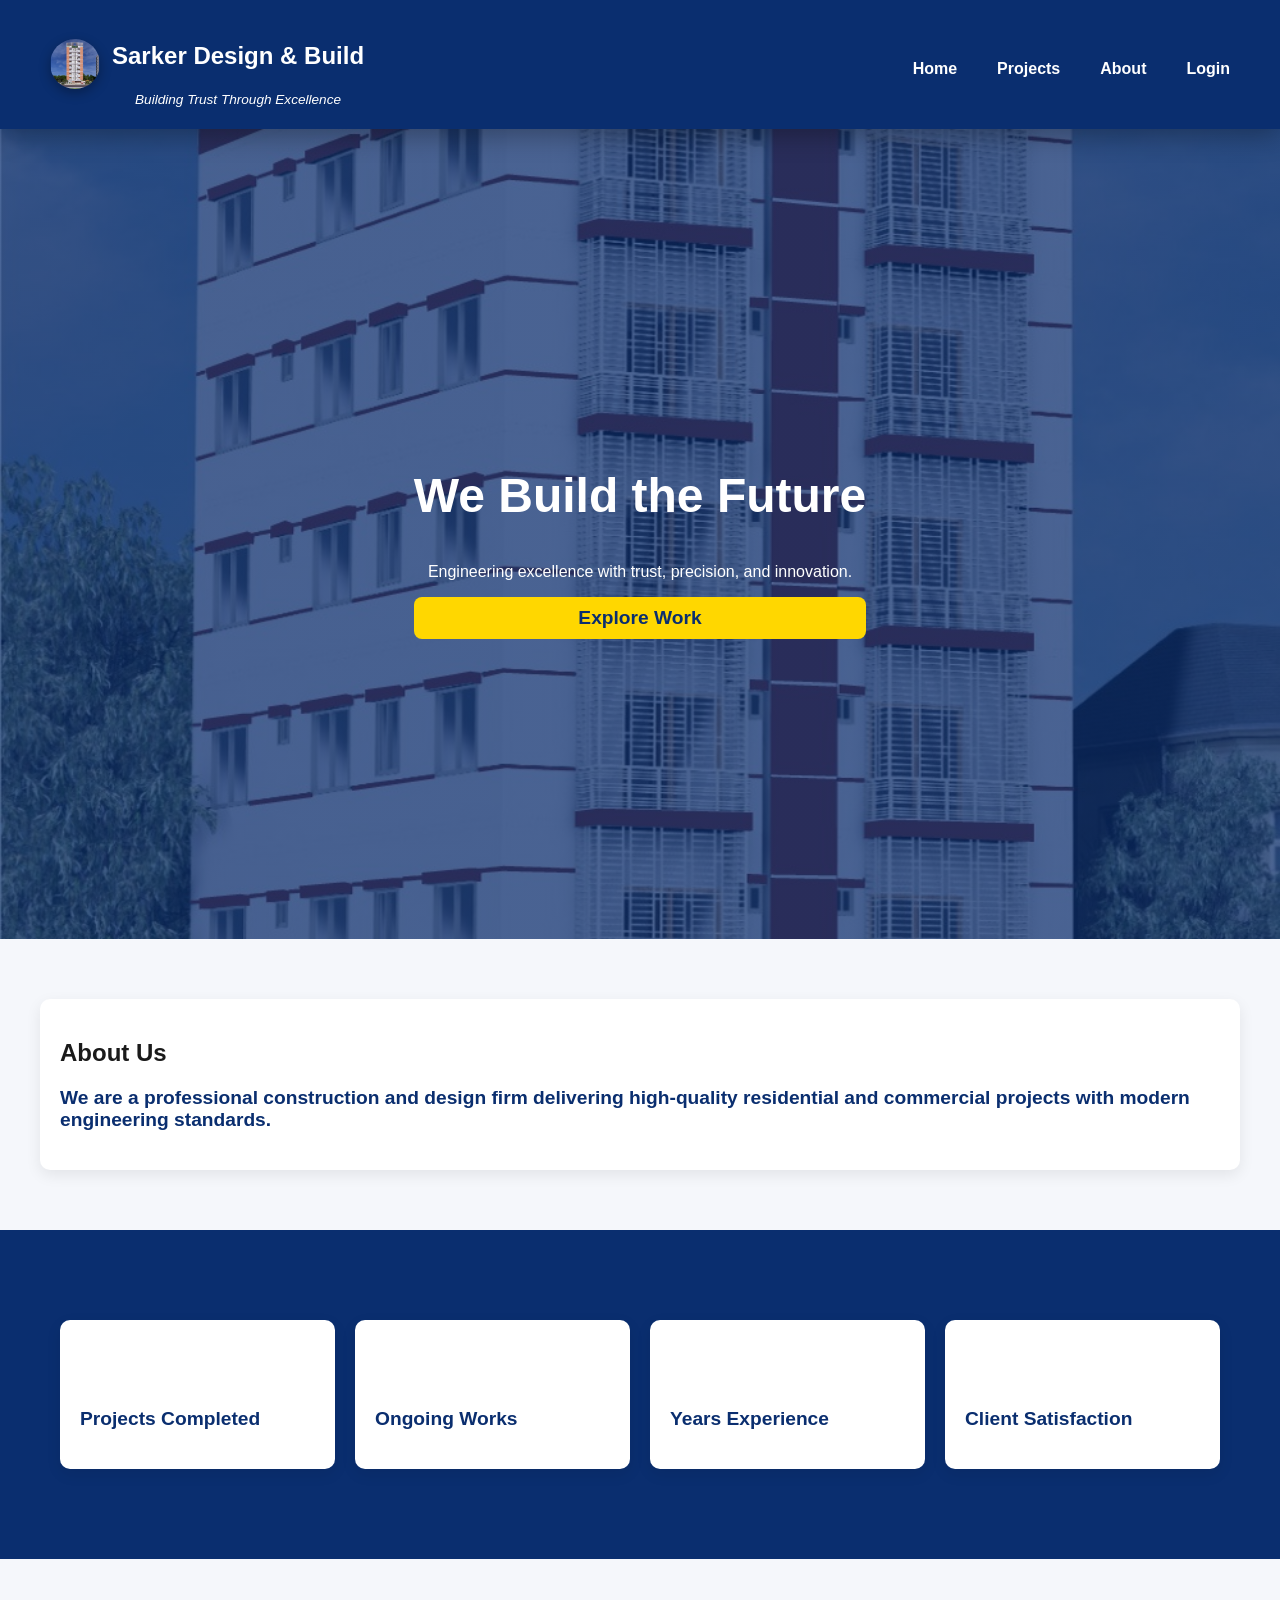
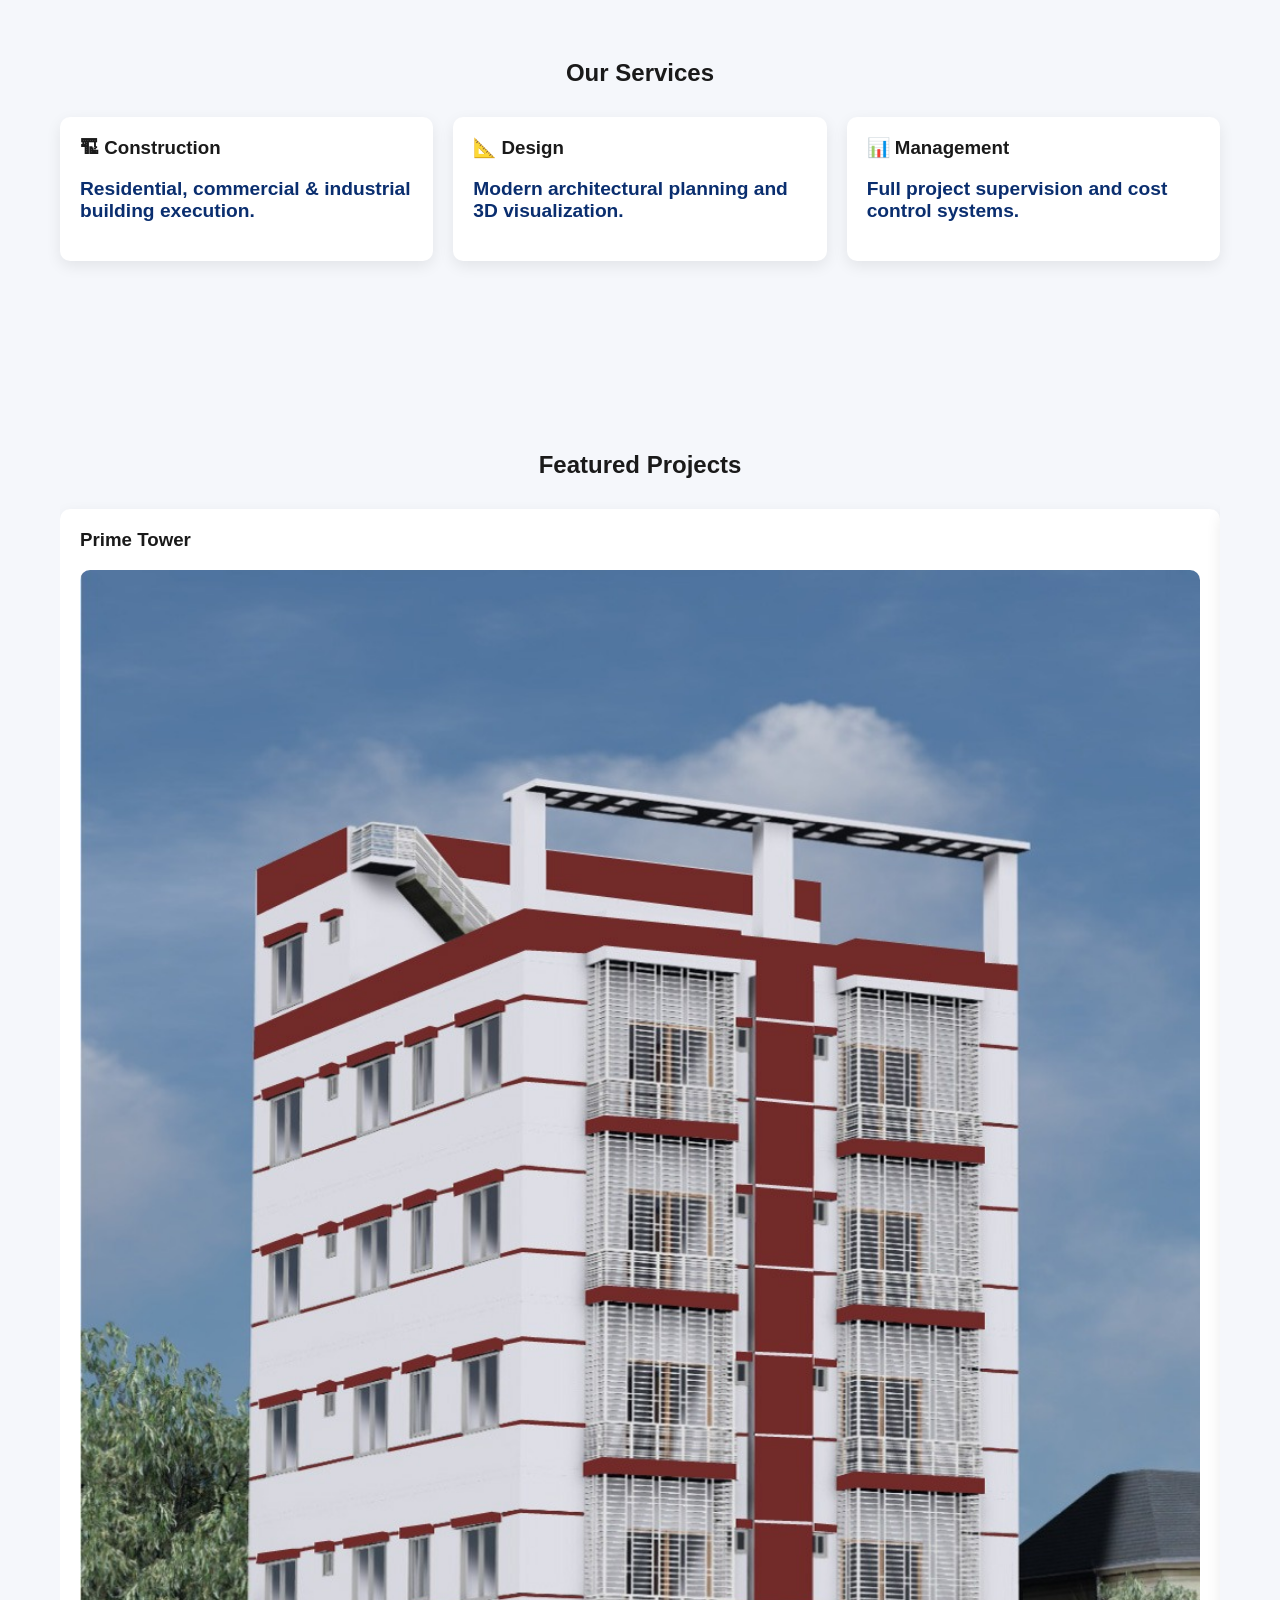
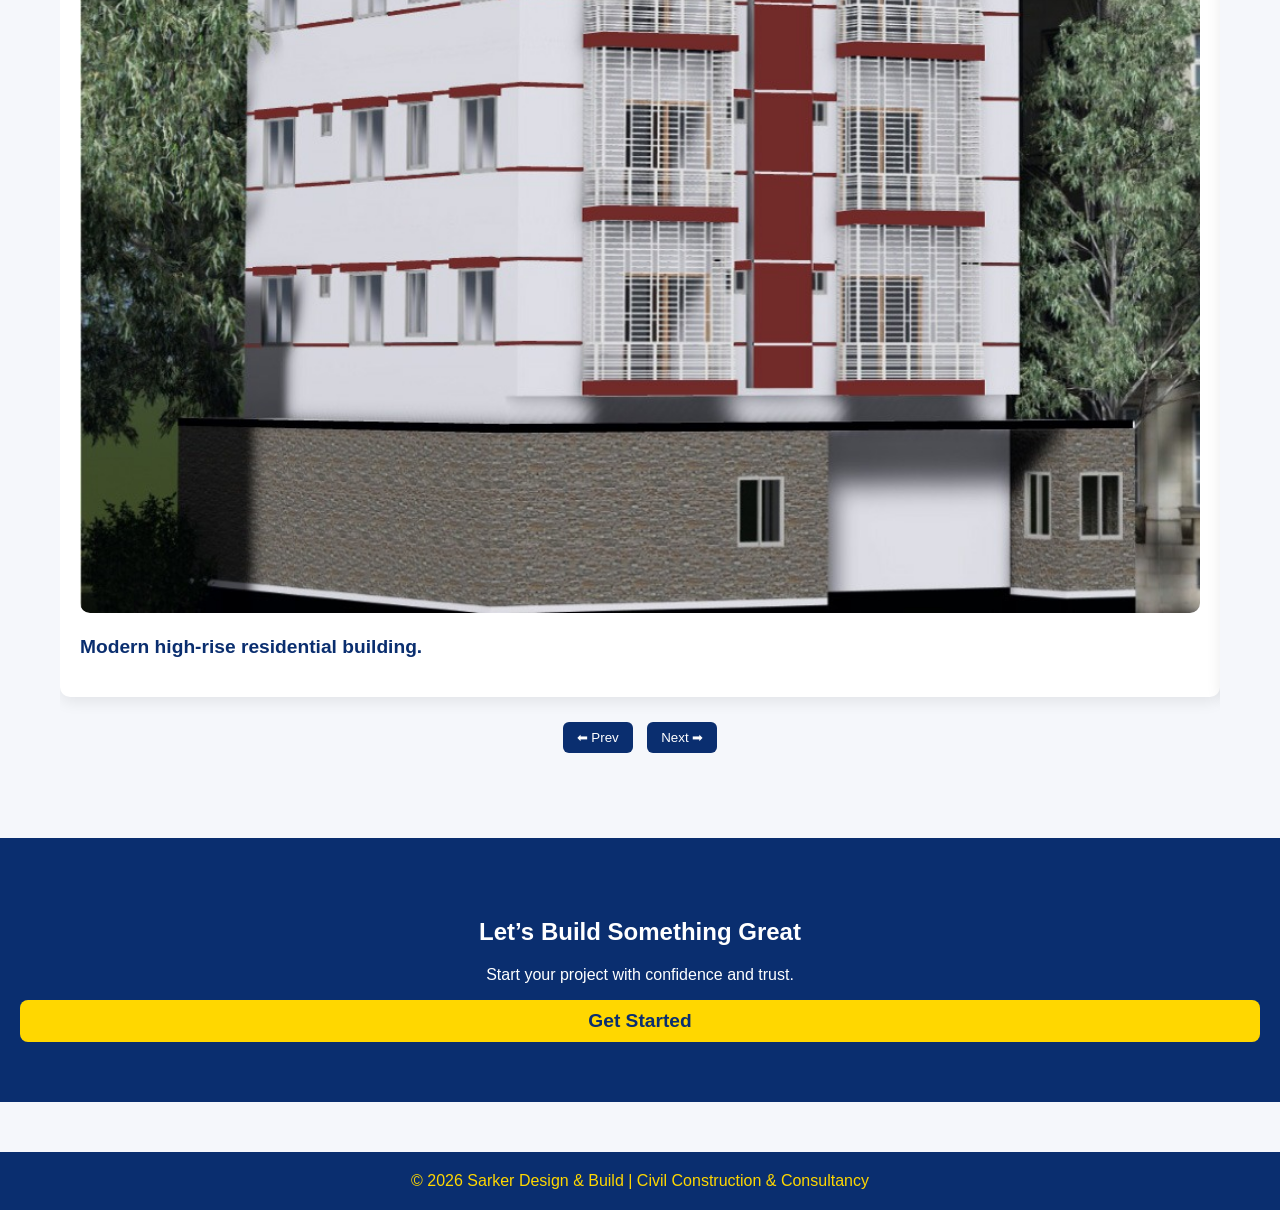
==== commit 83d181d1: "Update index.html" ====
--- a/index.html
+++ b/index.html
@@ -7,22 +7,77 @@
 <link rel="stylesheet" href="style.css">
 
 <style>
-/* ===== SIMPLE SCROLL ANIMATION (NO LIBRARY) ===== */
+/* ===== GLOBAL CONSISTENCY ===== */
+.section {
+    padding: 60px 20px;
+}
+
+.container {
+    max-width: 1200px;
+    margin: auto;
+}
+
+/* ===== HEADER FIX (MATCH DASHBOARD) ===== */
+.header {
+    background: #0a2e6f;
+    color: white;
+}
+
+.header-inner {
+    display: flex;
+    justify-content: space-between;
+    align-items: center;
+    padding: 10px 20px;
+}
+
+.nav a {
+    color: white;
+    margin-left: 15px;
+    text-decoration: none;
+}
+
+/* ===== REVEAL ===== */
 .reveal {
     opacity: 0;
     transform: translateY(40px);
-    transition: all 0.8s ease;
+    transition: 0.8s ease;
 }
 .reveal.active {
     opacity: 1;
     transform: translateY(0);
 }
 
+/* ===== GRID (MATCH DASHBOARD STYLE) ===== */
+.grid {
+    display: grid;
+    grid-template-columns: repeat(auto-fit, minmax(250px, 1fr));
+    gap: 20px;
+}
+
+/* ===== CARD UNIFIED ===== */
+.card {
+    background: white;
+    border-radius: 10px;
+    padding: 20px;
+    box-shadow: 0 5px 15px rgba(0,0,0,0.08);
+}
+
+/* ===== HERO ===== */
+.hero {
+    height: 90vh;
+    display: flex;
+    align-items: center;
+    justify-content: center;
+    text-align: center;
+    color: white;
+    background: linear-gradient(rgba(10,46,111,0.7),rgba(10,46,111,0.7)),
+                url('3.jpg') center/cover no-repeat;
+    padding: 20px;
+}
+
 /* ===== SLIDER ===== */
 .slider {
-    position: relative;
     overflow: hidden;
-    max-width: 100%;
 }
 
 .slides {
@@ -32,12 +87,6 @@
 
 .slide {
     min-width: 100%;
-    box-sizing: border-box;
-    padding: 20px;
-}
-
-.slide .card {
-    height: 100%;
 }
 
 .slider-buttons {
@@ -47,7 +96,7 @@
 
 .slider-buttons button {
     background: #0a2e6f;
-    color: gold;
+    color: white;
     border: none;
     padding: 8px 14px;
     margin: 5px;
@@ -55,12 +104,11 @@
     cursor: pointer;
 }
 </style>
-
 </head>
 
 <body>
 
-<!-- HEADER -->
+<!-- HEADER (NOW MATCHES DASHBOARD STYLE) -->
 <header class="header">
   <div class="header-inner">
 
@@ -73,9 +121,9 @@
     </div>
 
     <nav class="nav">
-      <a href="#">Home</a>
-      <a href="#projects">Projects</a>
-      <a href="#services">Services</a>
+      <a href="index.html">Home</a>
+      <a href="projects.html">Projects</a>
+      <a href="about.html">About</a>
       <a href="user.html">Login</a>
     </nav>
 
@@ -83,149 +131,137 @@
 </header>
 
 <!-- HERO -->
-<section style="
-    height: 90vh;
-    display:flex;
-    align-items:center;
-    justify-content:center;
-    text-align:center;
-    color:white;
-    background:linear-gradient(rgba(10,46,111,0.7),rgba(10,46,111,0.7)),
-               url('3.jpg') center/cover no-repeat;
-    padding:20px;
-">
-
+<section class="hero">
   <div class="reveal">
     <h1 style="font-size:3rem;">We Build the Future</h1>
-    <p style="font-size:1.2rem;">
-      Engineering excellence with trust, precision, and innovation.
+    <p>Engineering excellence with trust, precision, and innovation.</p>
+    <a href="#projects" class="cta">Explore Work</a>
+  </div>
+</section>
+
+<!-- ABOUT -->
+<section class="section reveal">
+  <div class="container card">
+    <h2>About Us</h2>
+    <p>
+      We are a professional construction and design firm delivering high-quality
+      residential and commercial projects with modern engineering standards.
     </p>
-    <a href="#projects" class="login-btn">Explore Work</a>
-  </div>
-
-</section>
-
-<!-- ABOUT -->
-<section class="container reveal" style="padding:60px 20px; text-align:center;">
-  <h2 style="color:#0a2e6f;">About Us</h2>
-  <p style="max-width:900px; margin:auto; color:#555; line-height:1.8;">
-    We are a professional construction and design firm delivering high-quality
-    residential and commercial projects with modern engineering standards.
-  </p>
-</section>
-
-<!-- STATS (BG IMAGE 37.jpg) -->
-<section style="
-    background:linear-gradient(rgba(0,0,0,0.7),rgba(0,0,0,0.7)),
-    url('37.jpg') center/cover no-repeat;
-    color:white;
-    padding:80px 20px;
-">
-
-  <div class="container dashboard reveal">
-
-    <div class="card"><h3>10+</h3><p>Projects Completed</p></div>
-    <div class="card"><h3>5</h3><p>Ongoing Works</p></div>
-    <div class="card"><h3>8+</h3><p>Years Experience</p></div>
-    <div class="card"><h3>100%</h3><p>Client Satisfaction</p></div>
-
-  </div>
-
+  </div>
+</section>
+
+<!-- STATS -->
+<section class="section" style="background:#0a2e6f; color:white;">
+  <div class="container grid reveal">
+
+    <div class="card">
+      <h2>10+</h2>
+      <p>Projects Completed</p>
+    </div>
+
+    <div class="card">
+      <h2>5</h2>
+      <p>Ongoing Works</p>
+    </div>
+
+    <div class="card">
+      <h2>8+</h2>
+      <p>Years Experience</p>
+    </div>
+
+    <div class="card">
+      <h2>100%</h2>
+      <p>Client Satisfaction</p>
+    </div>
+
+  </div>
 </section>
 
 <!-- SERVICES -->
-<section id="services" class="container reveal" style="padding:60px 20px;">
-
-  <h2 style="text-align:center; color:#0a2e6f;">Our Services</h2>
-
-  <div class="projects">
-
-    <div class="card">
-      <h3>🏗 Construction</h3>
-      <p>Residential, commercial & industrial building execution.</p>
-    </div>
-
-    <div class="card">
-      <h3>📐 Design</h3>
-      <p>Modern architectural planning and 3D visualization.</p>
-    </div>
-
-    <div class="card">
-      <h3>📊 Management</h3>
-      <p>Full project supervision and cost control systems.</p>
-    </div>
-
-  </div>
-
+<section class="section reveal">
+  <div class="container">
+    <h2 style="text-align:center;">Our Services</h2>
+
+    <div class="grid">
+
+      <div class="card">
+        <h3>🏗 Construction</h3>
+        <p>Residential, commercial & industrial building execution.</p>
+      </div>
+
+      <div class="card">
+        <h3>📐 Design</h3>
+        <p>Modern architectural planning and 3D visualization.</p>
+      </div>
+
+      <div class="card">
+        <h3>📊 Management</h3>
+        <p>Full project supervision and cost control systems.</p>
+      </div>
+
+    </div>
+  </div>
 </section>
 
 <!-- PROJECT SLIDER -->
-<section id="projects" class="container reveal">
-
-  <h2 style="text-align:center; color:#0a2e6f;">Featured Projects</h2>
-
-  <div class="slider">
-
-    <div class="slides" id="slides">
-
-      <div class="slide">
-        <div class="card">
-          <h3>Prime Tower</h3>
-          <img src="3.jpg" style="width:100%; border-radius:10px;">
-          <p>Modern high-rise residential building.</p>
+<section id="projects" class="section reveal">
+  <div class="container">
+    <h2 style="text-align:center;">Featured Projects</h2>
+
+    <div class="slider">
+
+      <div class="slides" id="slides">
+
+        <div class="slide">
+          <div class="card">
+            <h3>Prime Tower</h3>
+            <img src="3.jpg" style="width:100%; border-radius:10px;">
+            <p>Modern high-rise residential building.</p>
+          </div>
         </div>
-      </div>
-
-      <div class="slide">
-        <div class="card">
-          <h3>City Complex</h3>
-          <img src="3.jpg" style="width:100%; border-radius:10px;">
-          <p>Commercial mixed-use development project.</p>
+
+        <div class="slide">
+          <div class="card">
+            <h3>City Complex</h3>
+            <img src="3.jpg" style="width:100%; border-radius:10px;">
+            <p>Commercial mixed-use development.</p>
+          </div>
         </div>
-      </div>
-
-      <div class="slide">
-        <div class="card">
-          <h3>Green Villa</h3>
-          <img src="3.jpg" style="width:100%; border-radius:10px;">
-          <p>Eco-friendly residential villa design.</p>
+
+        <div class="slide">
+          <div class="card">
+            <h3>Green Villa</h3>
+            <img src="3.jpg" style="width:100%; border-radius:10px;">
+            <p>Eco-friendly residential villa design.</p>
+          </div>
         </div>
-      </div>
-
-    </div>
-
-    <div class="slider-buttons">
-      <button onclick="prevSlide()">⬅ Prev</button>
-      <button onclick="nextSlide()">Next ➡</button>
-    </div>
-
-  </div>
-
+
+      </div>
+
+      <div class="slider-buttons">
+        <button onclick="prevSlide()">⬅ Prev</button>
+        <button onclick="nextSlide()">Next ➡</button>
+      </div>
+
+    </div>
+  </div>
 </section>
 
 <!-- CTA -->
-<section class="reveal" style="
-    text-align:center;
-    padding:80px 20px;
-    background:linear-gradient(135deg,#0a2e6f,#123a8c);
-    color:white;
-">
-
+<section class="section reveal" style="background:#0a2e6f; color:white; text-align:center;">
   <h2>Let’s Build Something Great</h2>
   <p>Start your project with confidence and trust.</p>
-
-  <a href="user.html" class="login-btn">Get Started</a>
-
-</section>
-
-<!-- FOOTER -->
+  <a href="user.html" class="cta">Get Started</a>
+</section>
+
+<!-- FOOTER (MATCH DASHBOARD STYLE) -->
 <footer class="footer">
-© 2026 Sarker Design & Build
+© 2026 Sarker Design & Build | Civil Construction & Consultancy
 </footer>
 
-<!-- ===== JS ===== -->
+<!-- JS -->
 <script>
-// ===== SCROLL REVEAL =====
+// SCROLL REVEAL
 const elements = document.querySelectorAll(".reveal");
 
 function revealOnScroll() {
@@ -240,7 +276,7 @@
 window.addEventListener("scroll", revealOnScroll);
 revealOnScroll();
 
-// ===== SIMPLE SLIDER =====
+// SLIDER
 let index = 0;
 
 function showSlide() {
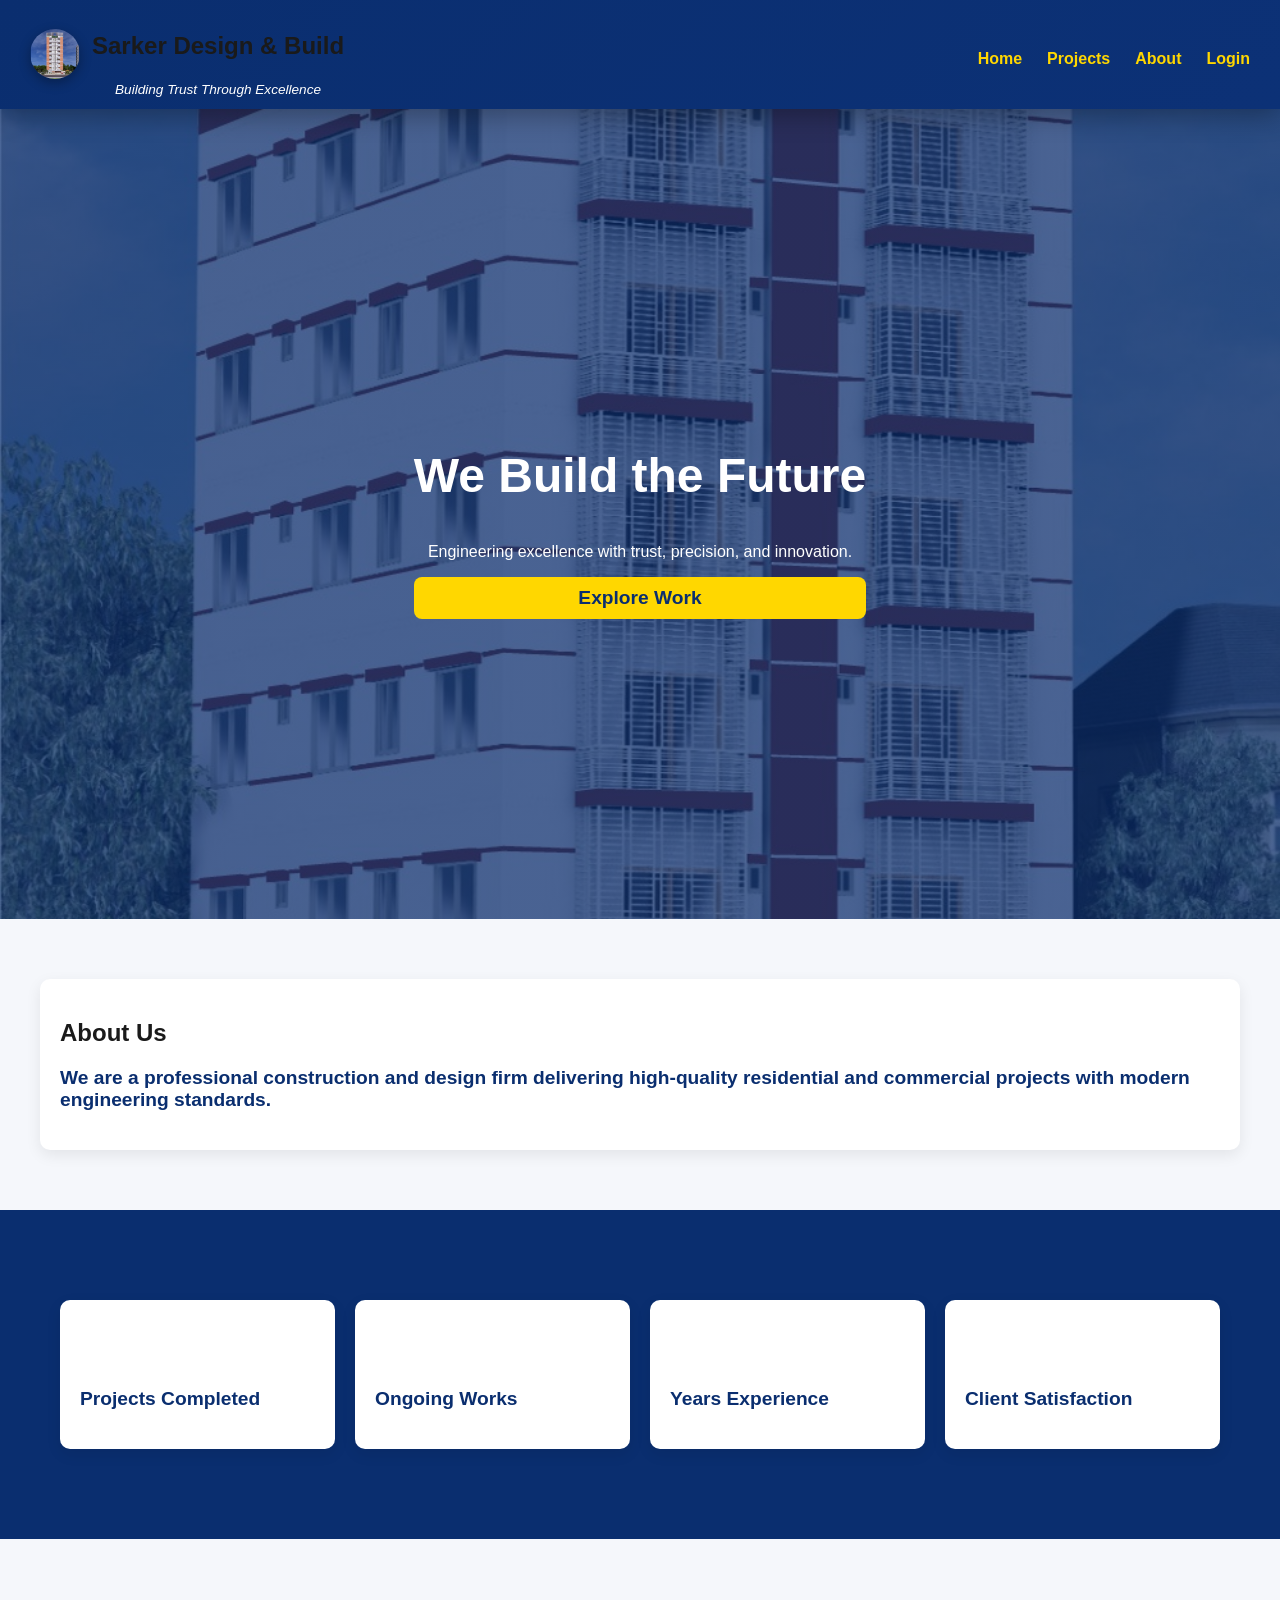
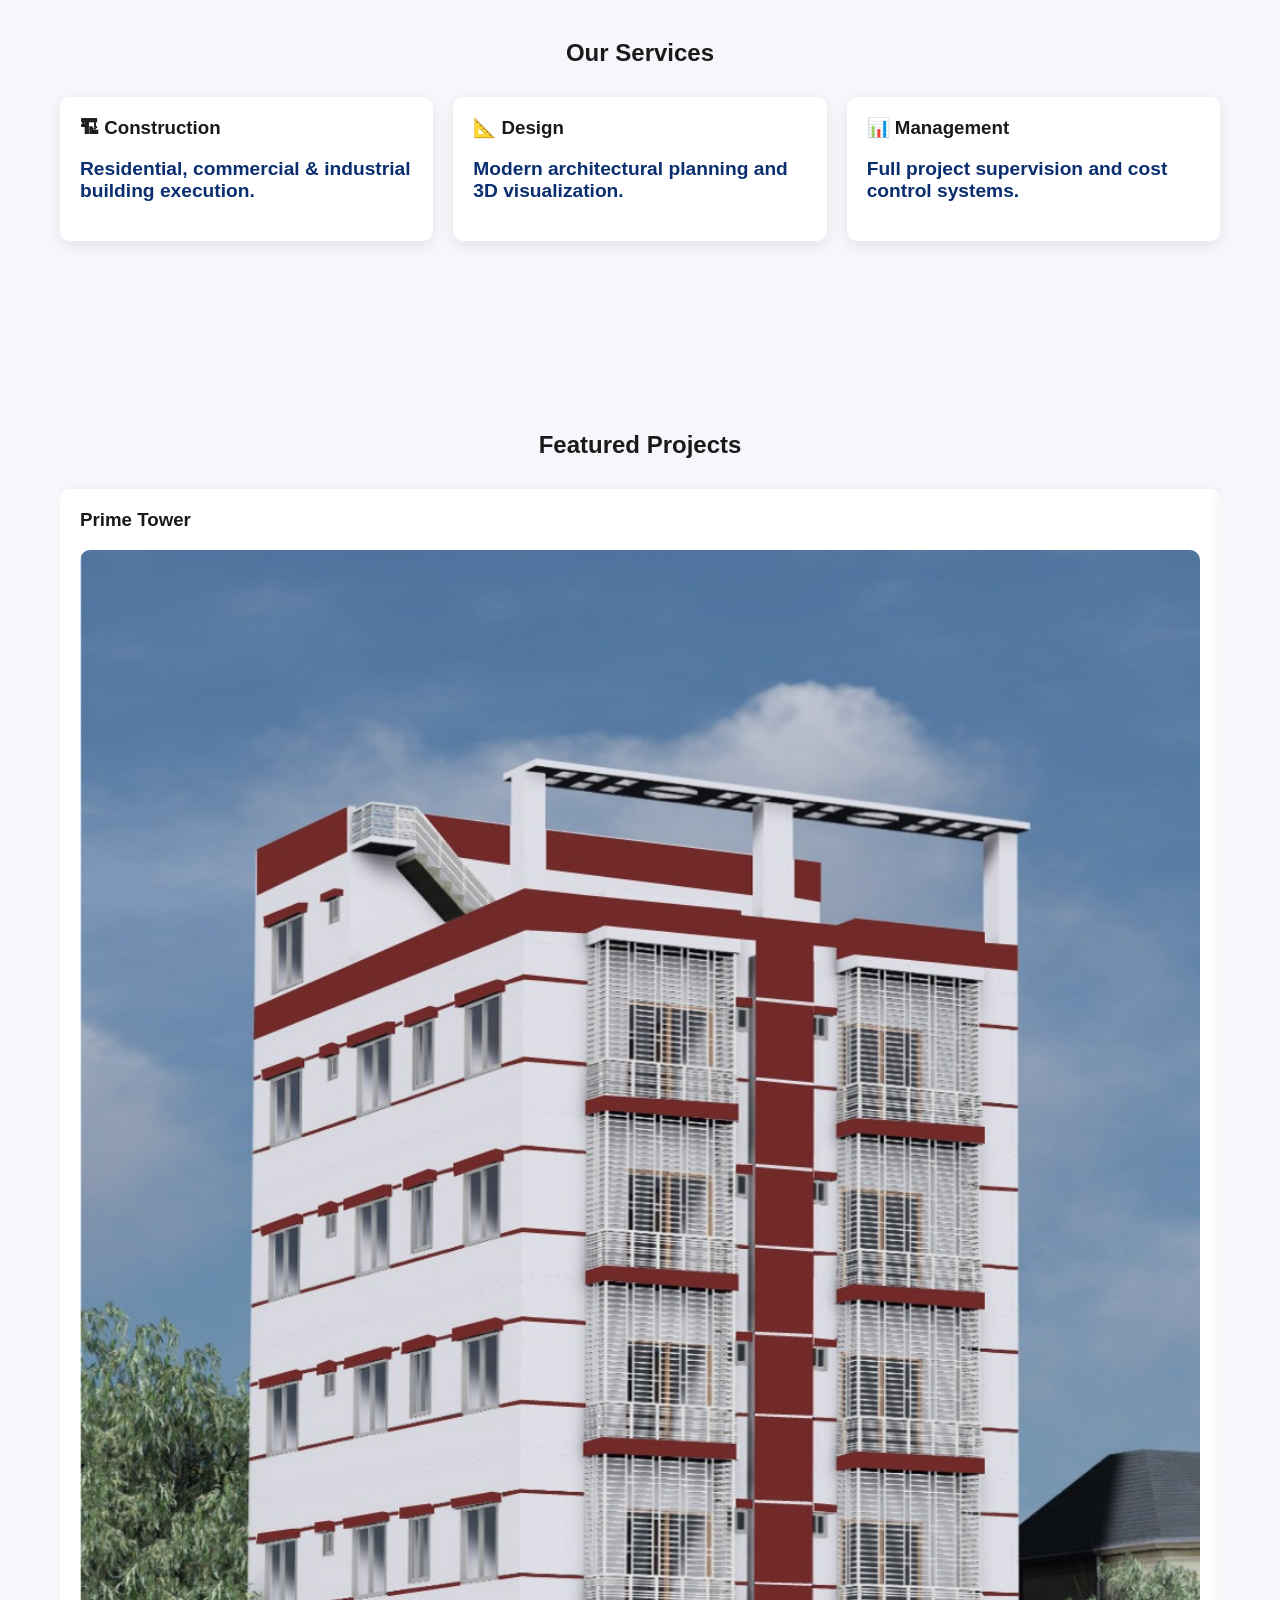
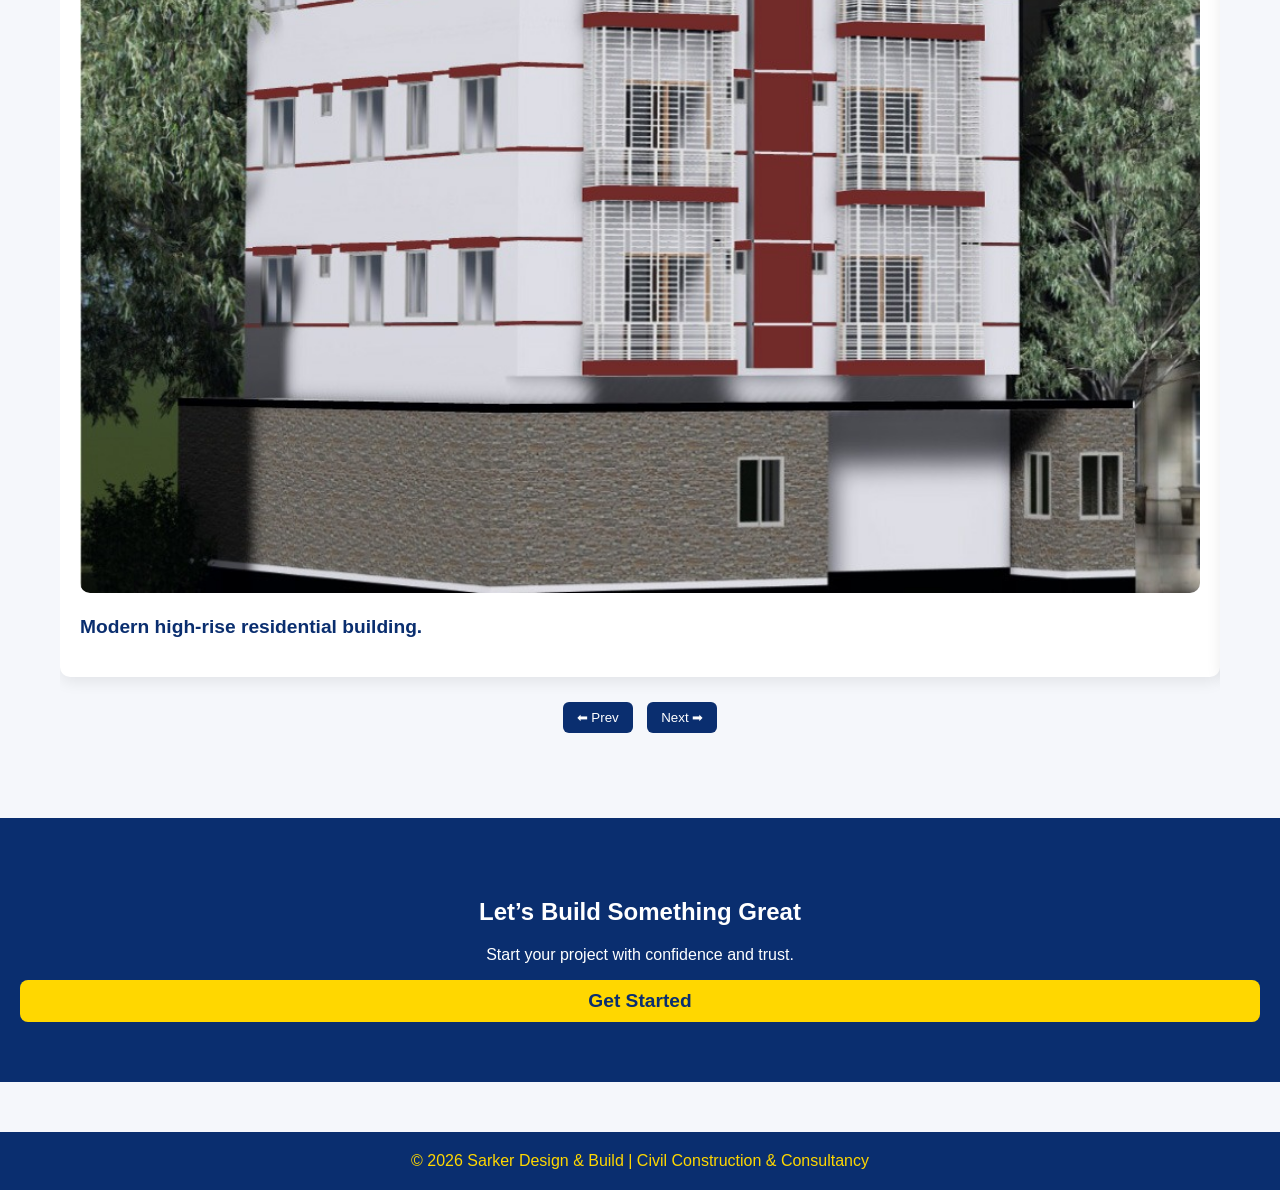
==== commit 31b4beba: "Update index.html" ====
--- a/index.html
+++ b/index.html
@@ -15,25 +15,6 @@
 .container {
     max-width: 1200px;
     margin: auto;
-}
-
-/* ===== HEADER FIX (MATCH DASHBOARD) ===== */
-.header {
-    background: #0a2e6f;
-    color: white;
-}
-
-.header-inner {
-    display: flex;
-    justify-content: space-between;
-    align-items: center;
-    padding: 10px 20px;
-}
-
-.nav a {
-    color: white;
-    margin-left: 15px;
-    text-decoration: none;
 }
 
 /* ===== REVEAL ===== */
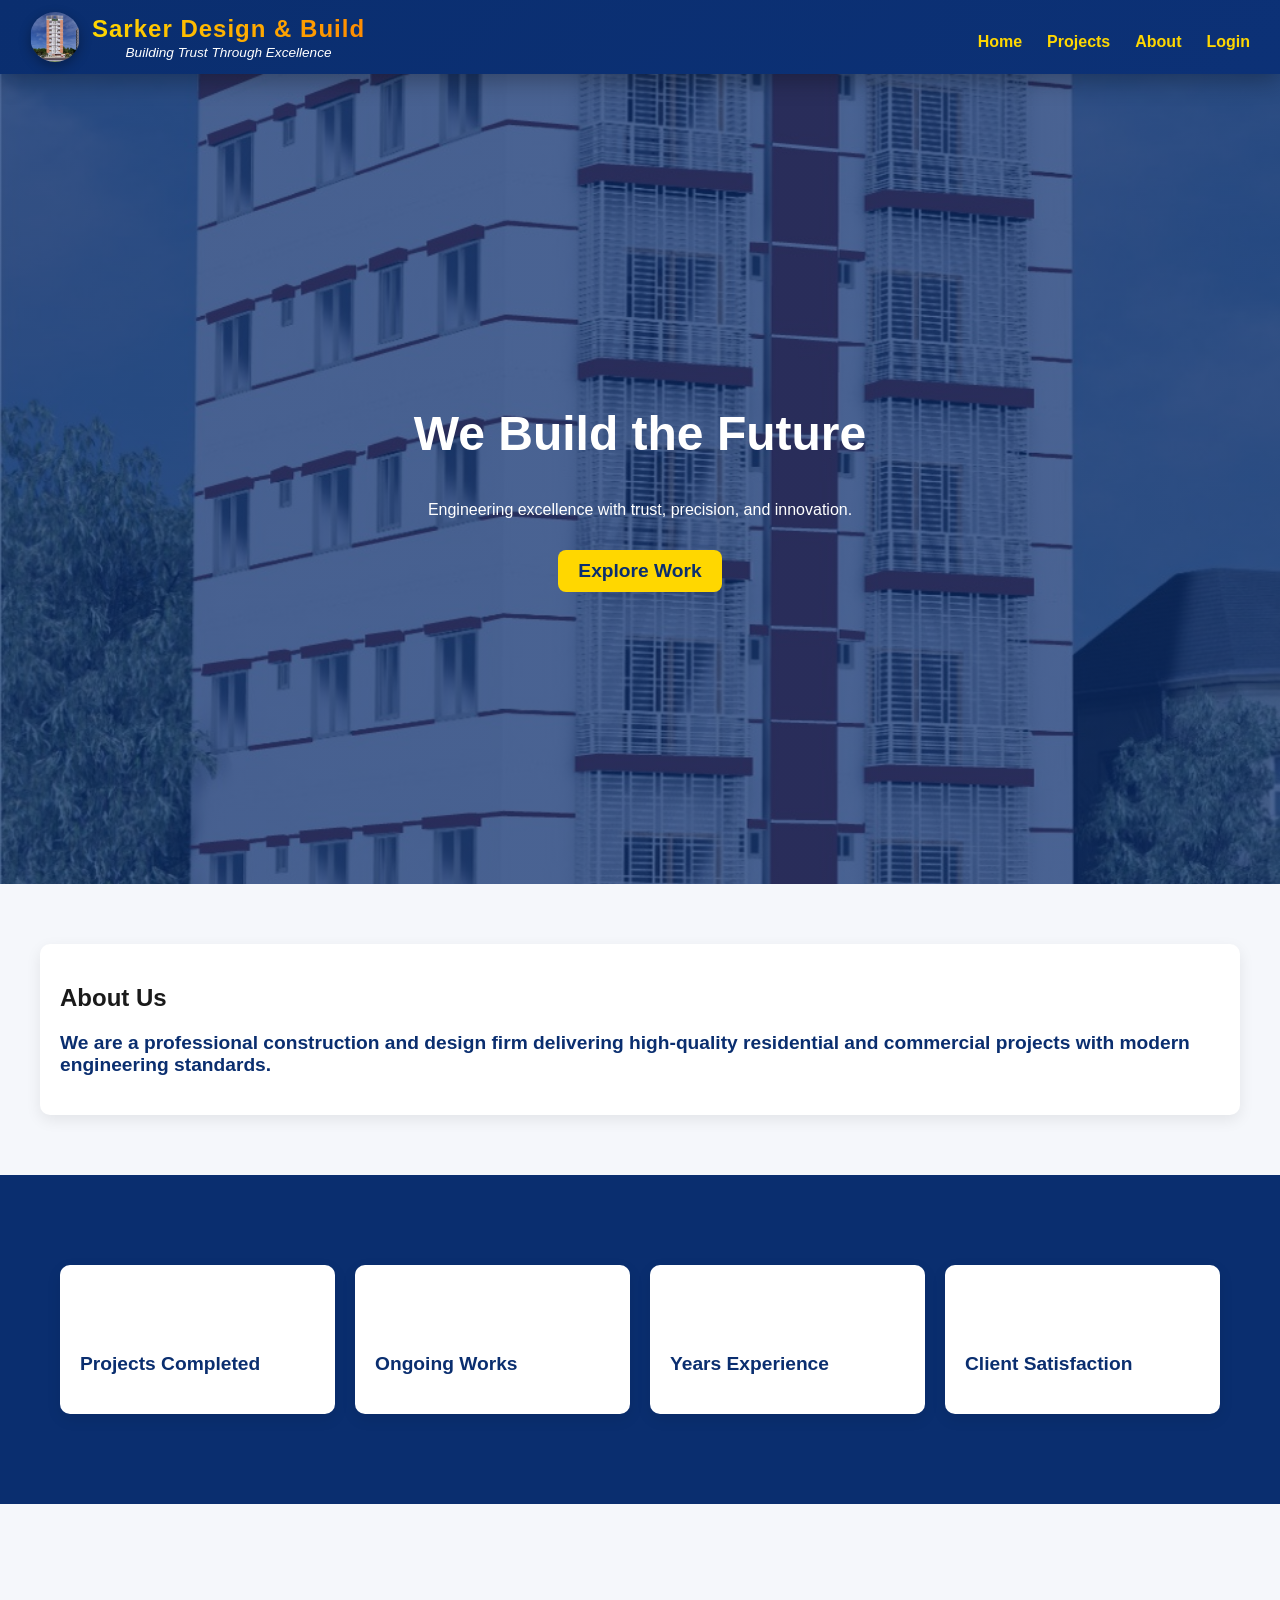
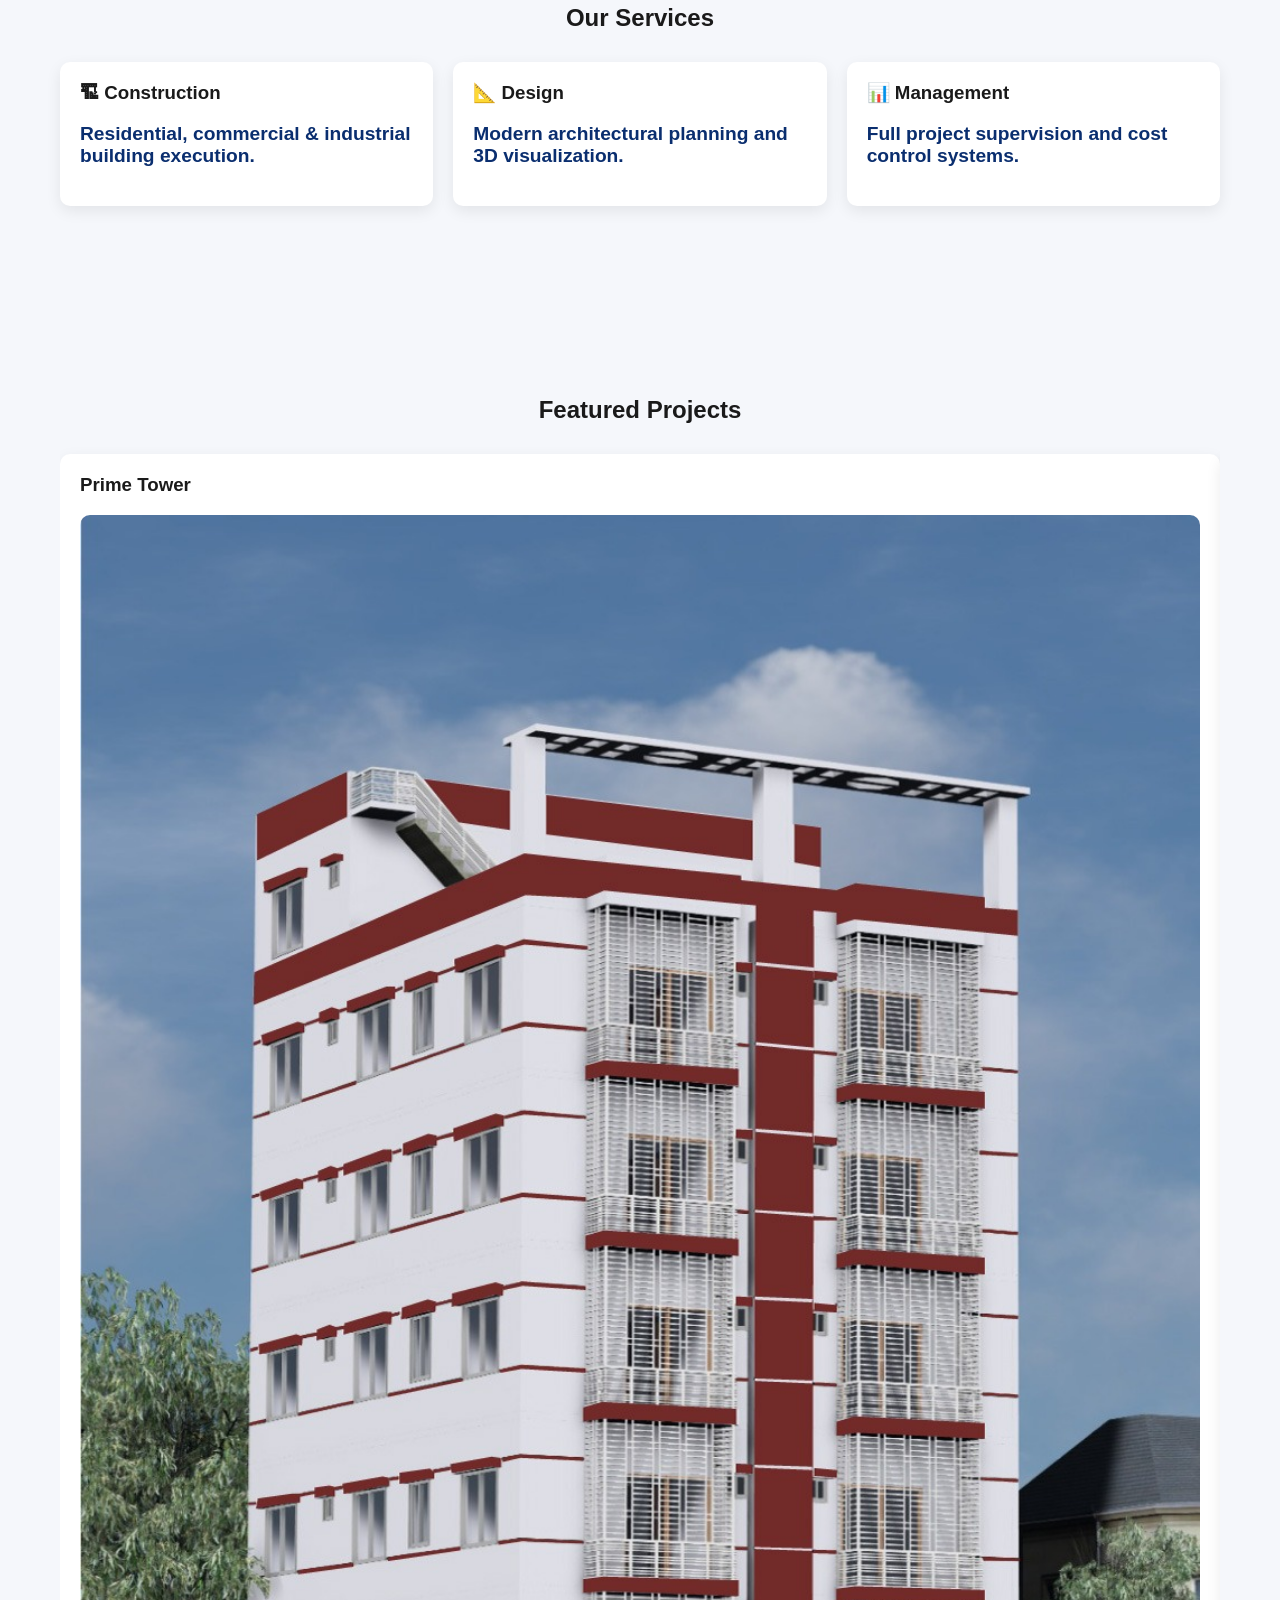
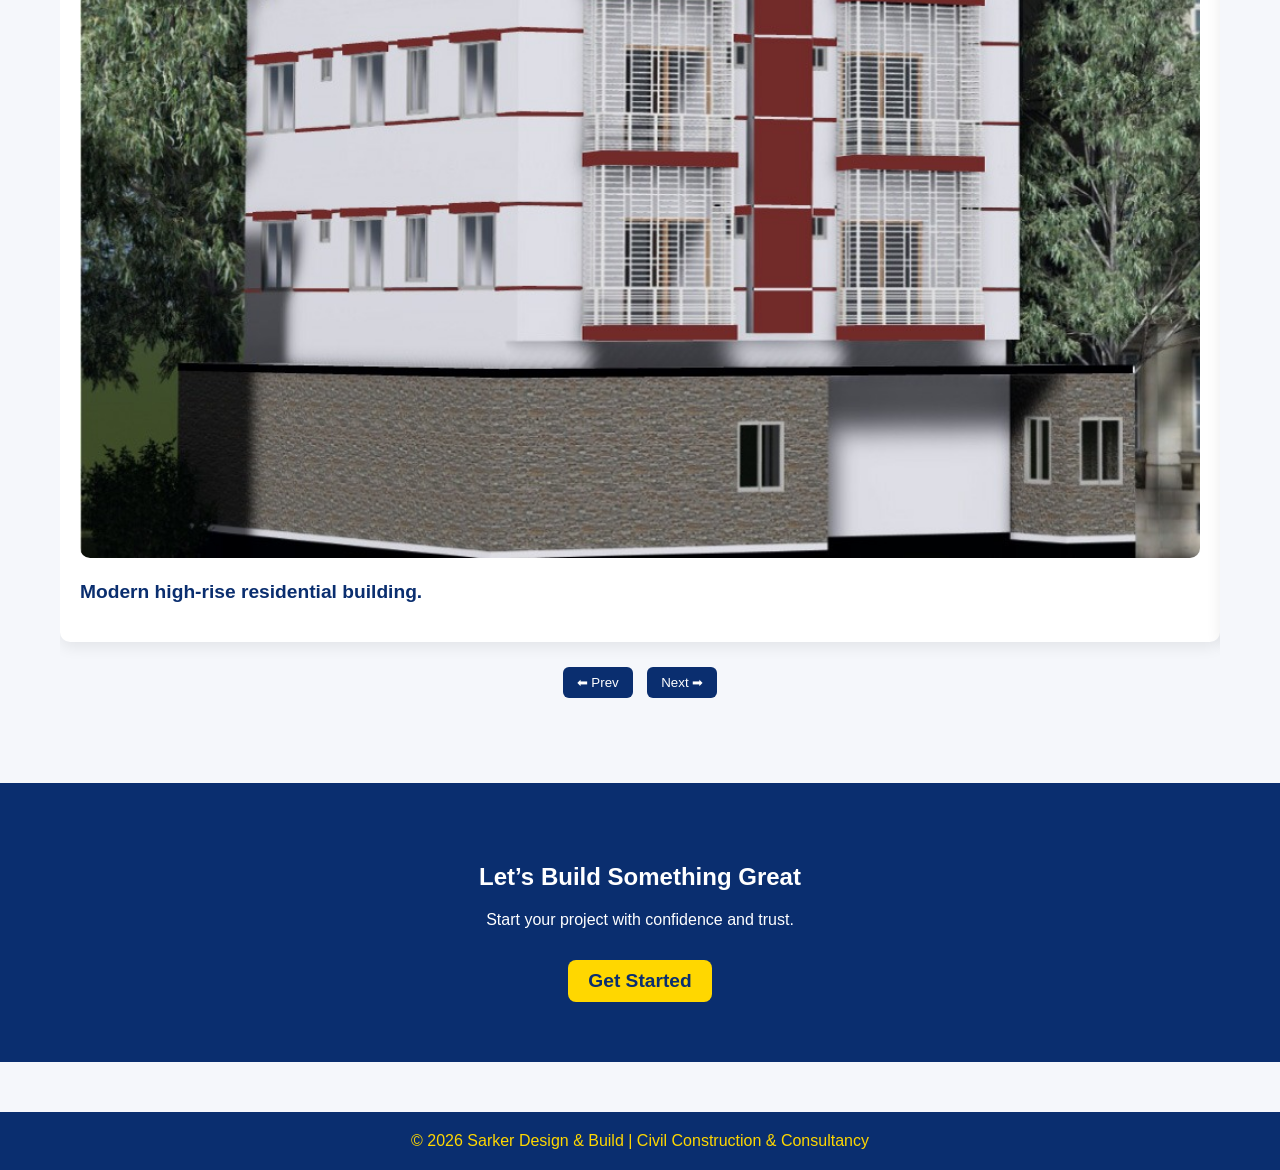
==== commit 7ca5c4e7: "Update index.html" ====
--- a/index.html
+++ b/index.html
@@ -7,17 +7,13 @@
 <link rel="stylesheet" href="style.css">
 
 <style>
-/* ===== GLOBAL CONSISTENCY ===== */
-.section {
-    padding: 60px 20px;
-}
+.section { padding: 60px 20px; }
 
 .container {
     max-width: 1200px;
     margin: auto;
 }
 
-/* ===== REVEAL ===== */
 .reveal {
     opacity: 0;
     transform: translateY(40px);
@@ -28,14 +24,12 @@
     transform: translateY(0);
 }
 
-/* ===== GRID (MATCH DASHBOARD STYLE) ===== */
 .grid {
     display: grid;
     grid-template-columns: repeat(auto-fit, minmax(250px, 1fr));
     gap: 20px;
 }
 
-/* ===== CARD UNIFIED ===== */
 .card {
     background: white;
     border-radius: 10px;
@@ -43,7 +37,6 @@
     box-shadow: 0 5px 15px rgba(0,0,0,0.08);
 }
 
-/* ===== HERO ===== */
 .hero {
     height: 90vh;
     display: flex;
@@ -56,19 +49,9 @@
     padding: 20px;
 }
 
-/* ===== SLIDER ===== */
-.slider {
-    overflow: hidden;
-}
-
-.slides {
-    display: flex;
-    transition: transform 0.5s ease;
-}
-
-.slide {
-    min-width: 100%;
-}
+.slider { overflow: hidden; }
+.slides { display: flex; transition: transform 0.5s ease; }
+.slide { min-width: 100%; }
 
 .slider-buttons {
     text-align: center;
@@ -89,14 +72,14 @@
 
 <body>
 
-<!-- HEADER (NOW MATCHES DASHBOARD STYLE) -->
+<!-- HEADER (MATCH DASHBOARD) -->
 <header class="header">
   <div class="header-inner">
 
     <div class="logo-container">
       <img src="37.jpg" class="logo-image" alt="Logo">
       <div class="logo-text">
-        <h2>Sarker Design & Build</h2>
+        <h2 class="logo">Sarker Design & Build</h2>
         <p class="motto">Building Trust Through Excellence</p>
       </div>
     </div>
@@ -116,7 +99,9 @@
   <div class="reveal">
     <h1 style="font-size:3rem;">We Build the Future</h1>
     <p>Engineering excellence with trust, precision, and innovation.</p>
-    <a href="#projects" class="cta">Explore Work</a>
+    <a href="#projects" class="cta" style="display:inline-block; width:auto; padding:10px 20px;">
+      Explore Work
+    </a>
   </div>
 </section>
 
@@ -184,13 +169,12 @@
   </div>
 </section>
 
-<!-- PROJECT SLIDER -->
+<!-- PROJECTS -->
 <section id="projects" class="section reveal">
   <div class="container">
     <h2 style="text-align:center;">Featured Projects</h2>
 
     <div class="slider">
-
       <div class="slides" id="slides">
 
         <div class="slide">
@@ -223,8 +207,8 @@
         <button onclick="prevSlide()">⬅ Prev</button>
         <button onclick="nextSlide()">Next ➡</button>
       </div>
-
-    </div>
+    </div>
+
   </div>
 </section>
 
@@ -232,17 +216,18 @@
 <section class="section reveal" style="background:#0a2e6f; color:white; text-align:center;">
   <h2>Let’s Build Something Great</h2>
   <p>Start your project with confidence and trust.</p>
-  <a href="user.html" class="cta">Get Started</a>
-</section>
-
-<!-- FOOTER (MATCH DASHBOARD STYLE) -->
+  <a href="user.html" class="cta" style="display:inline-block; width:auto; padding:10px 20px;">
+    Get Started
+  </a>
+</section>
+
+<!-- FOOTER -->
 <footer class="footer">
 © 2026 Sarker Design & Build | Civil Construction & Consultancy
 </footer>
 
 <!-- JS -->
 <script>
-// SCROLL REVEAL
 const elements = document.querySelectorAll(".reveal");
 
 function revealOnScroll() {
@@ -257,7 +242,6 @@
 window.addEventListener("scroll", revealOnScroll);
 revealOnScroll();
 
-// SLIDER
 let index = 0;
 
 function showSlide() {
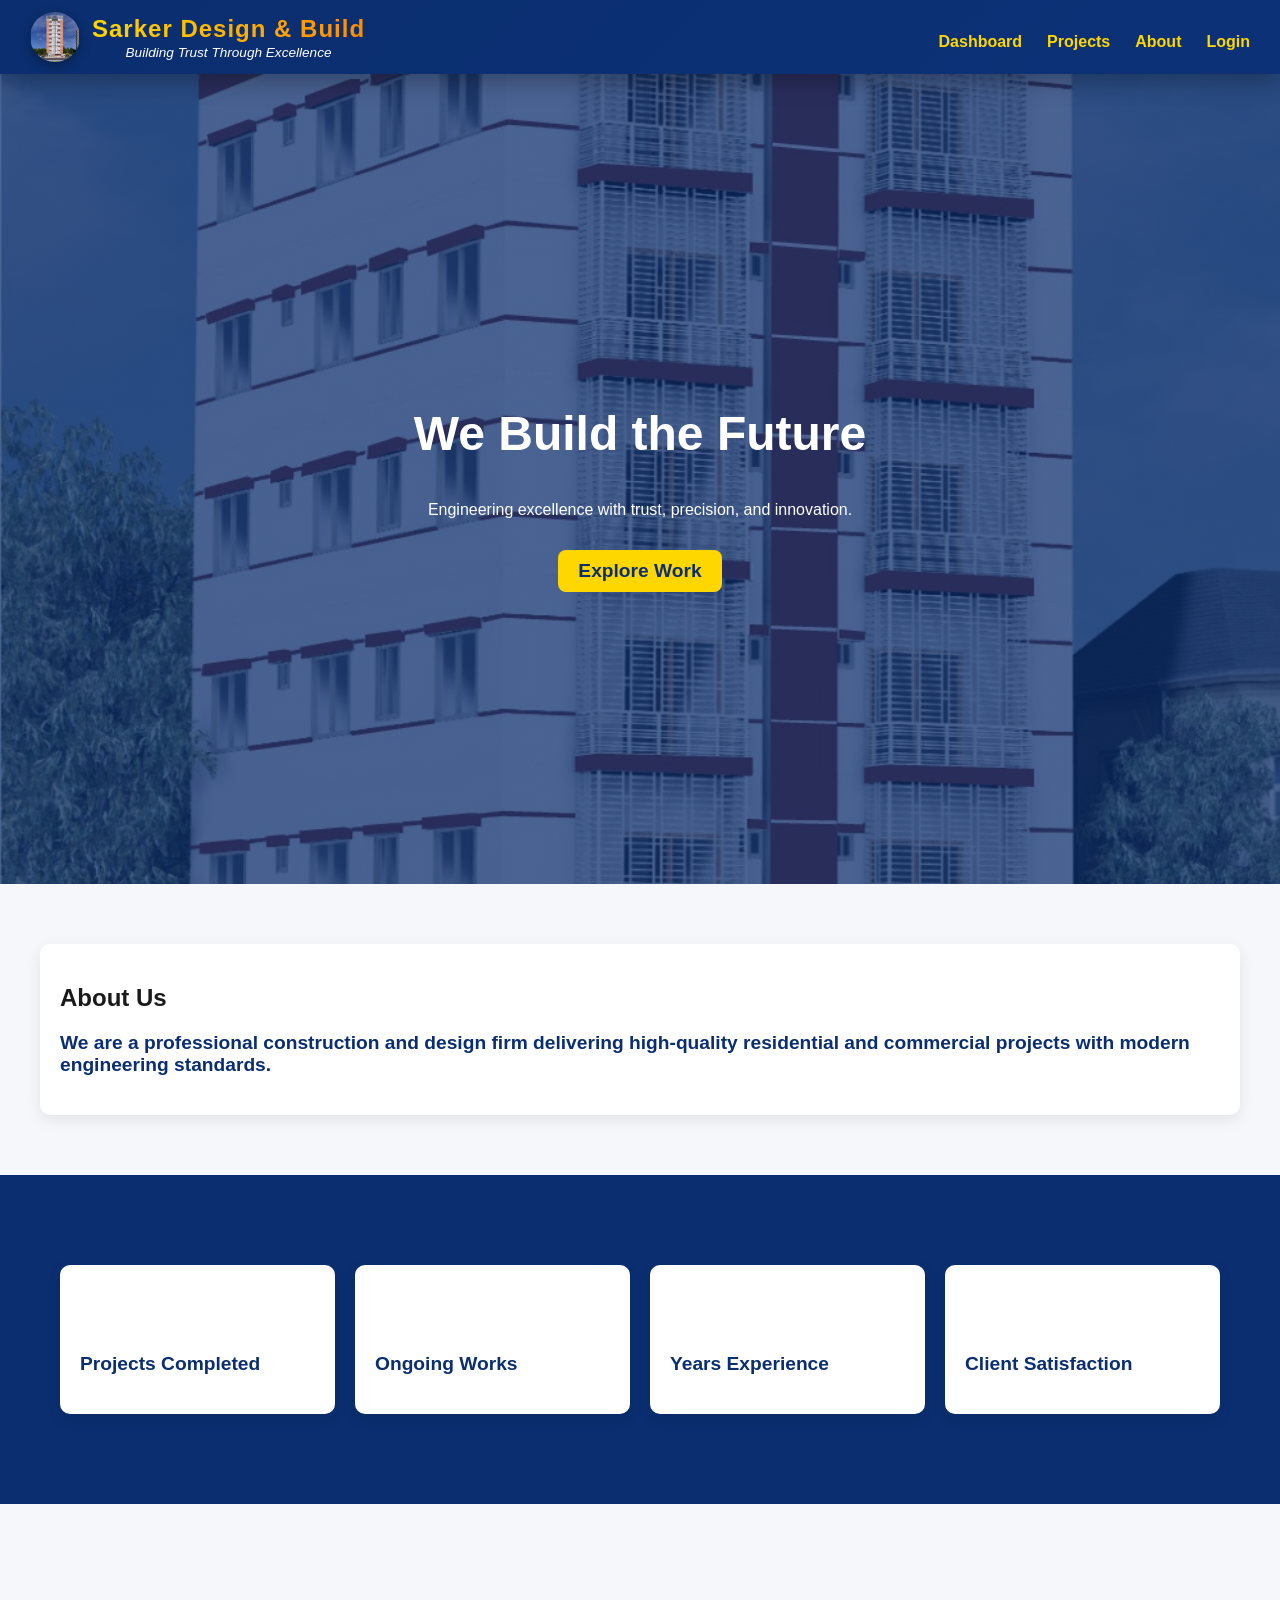
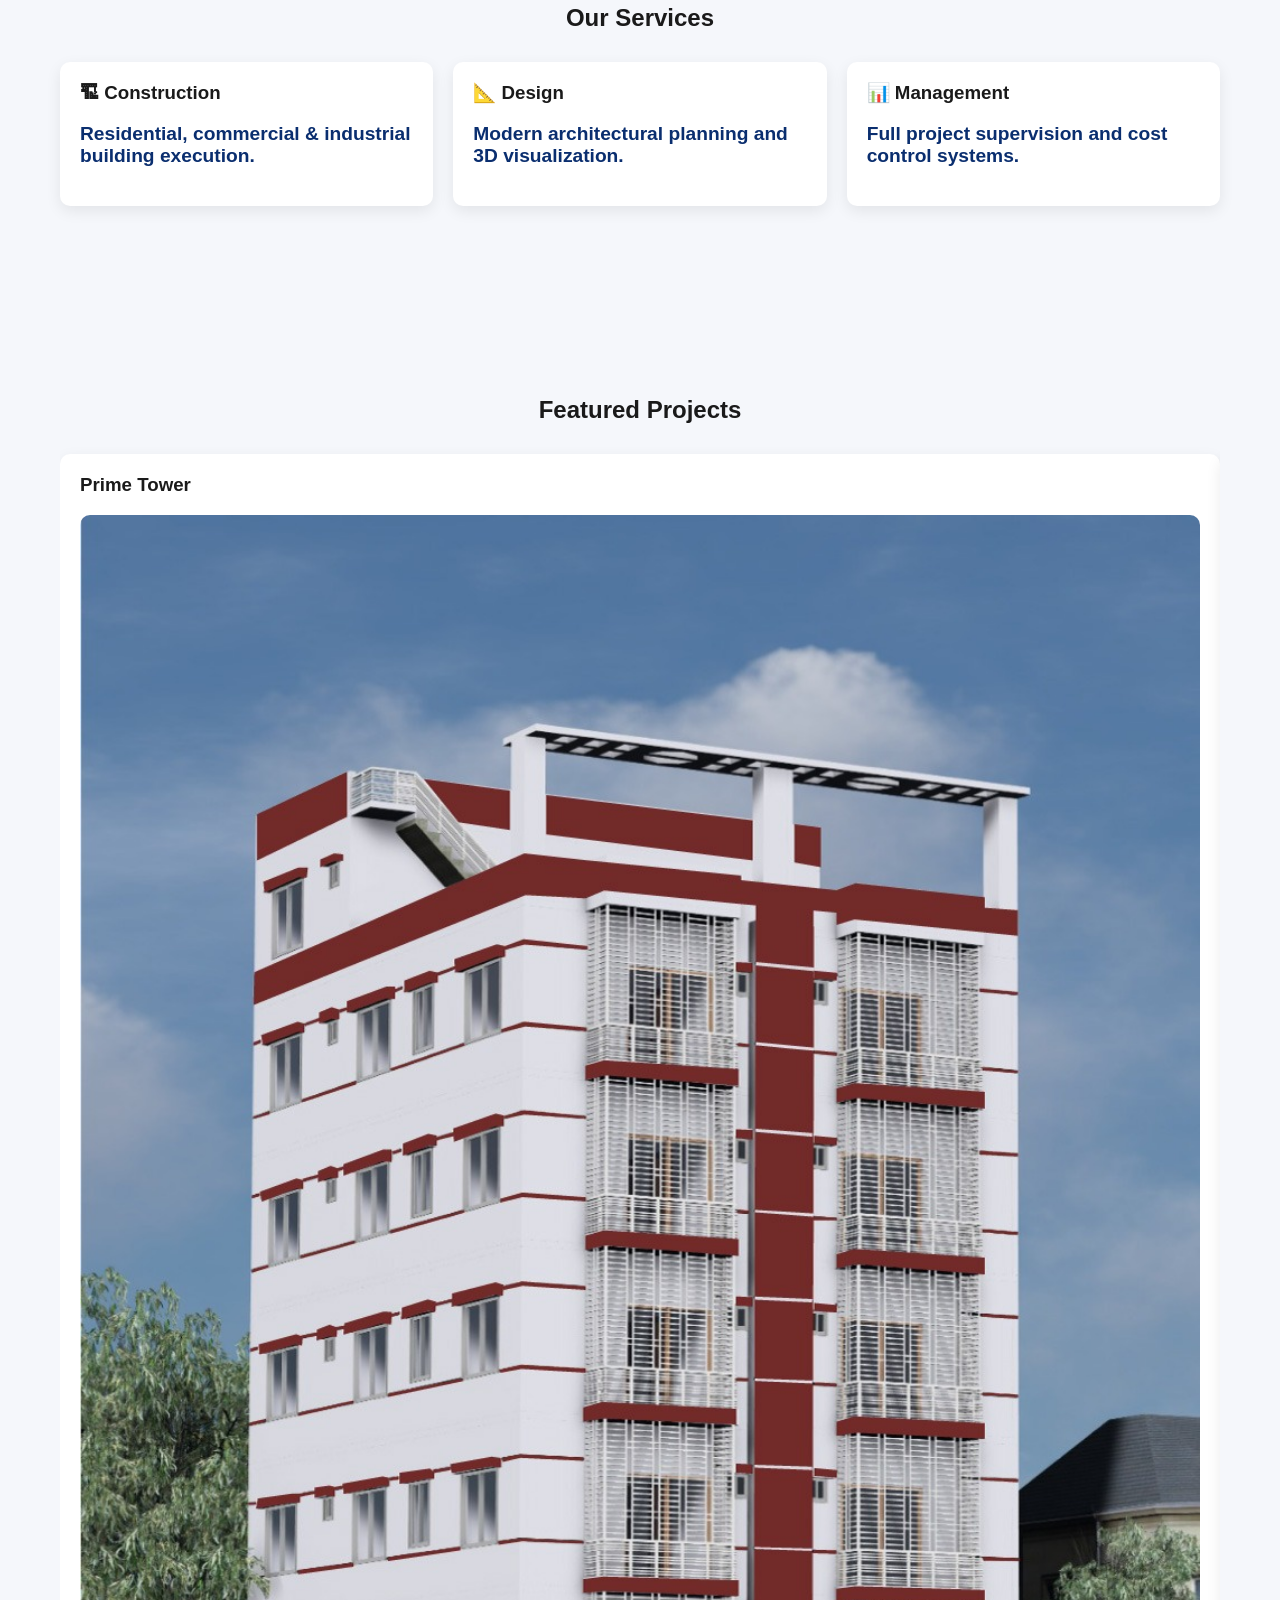
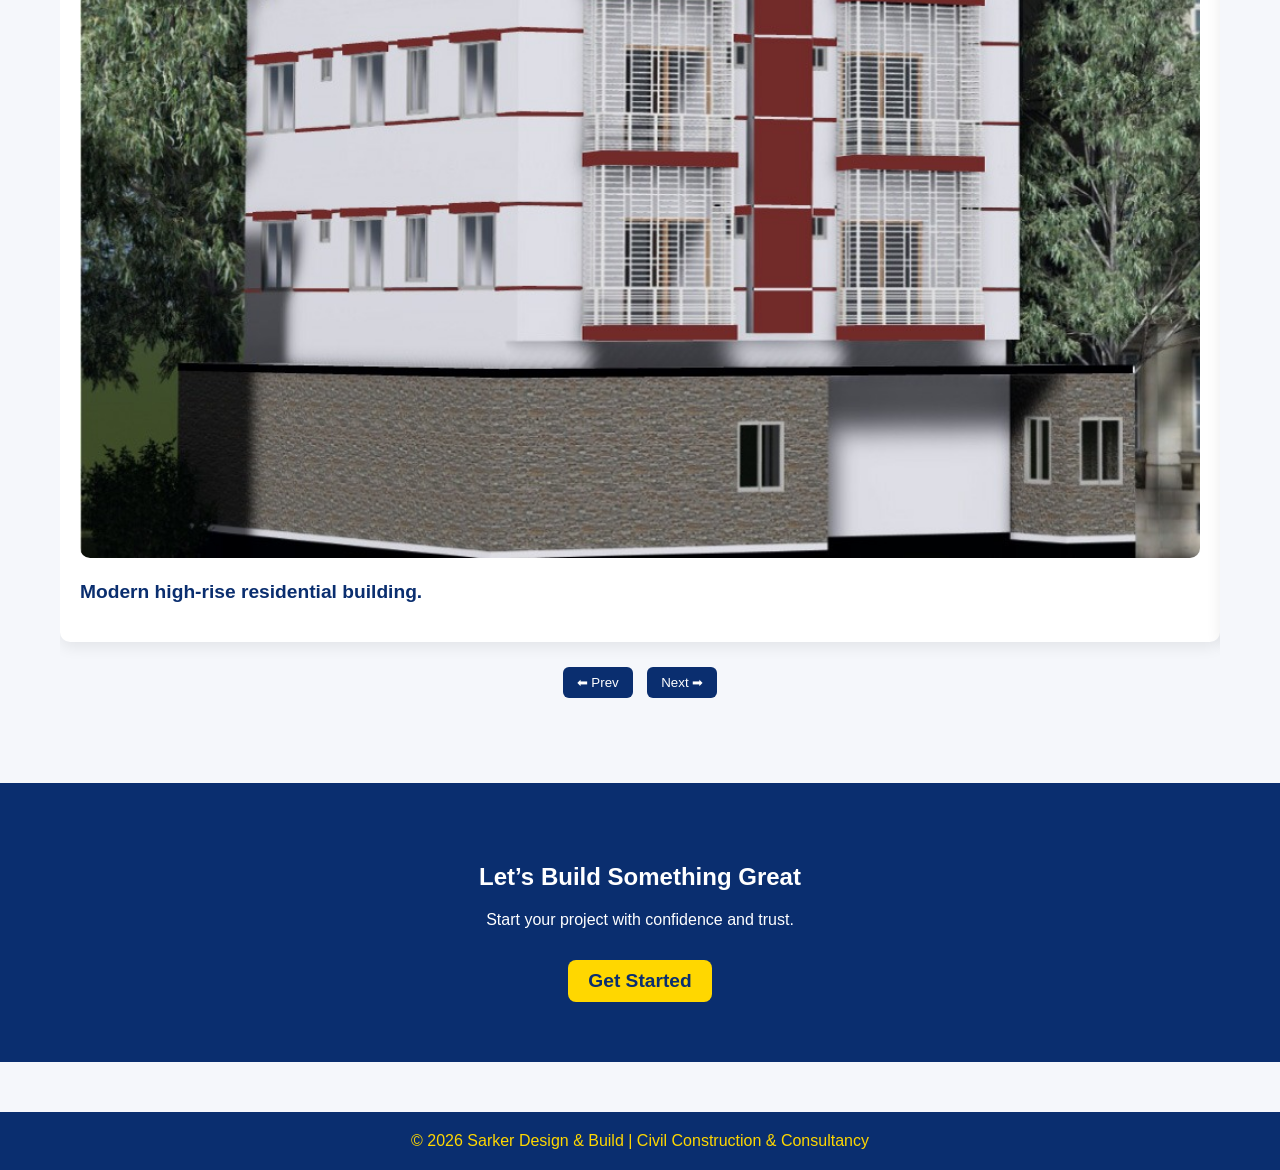
==== commit 7403cb28: "Update index.html" ====
--- a/index.html
+++ b/index.html
@@ -85,7 +85,7 @@
     </div>
 
     <nav class="nav">
-      <a href="index.html">Home</a>
+      <a href="index.html">Dashboard</a>
       <a href="projects.html">Projects</a>
       <a href="about.html">About</a>
       <a href="user.html">Login</a>
